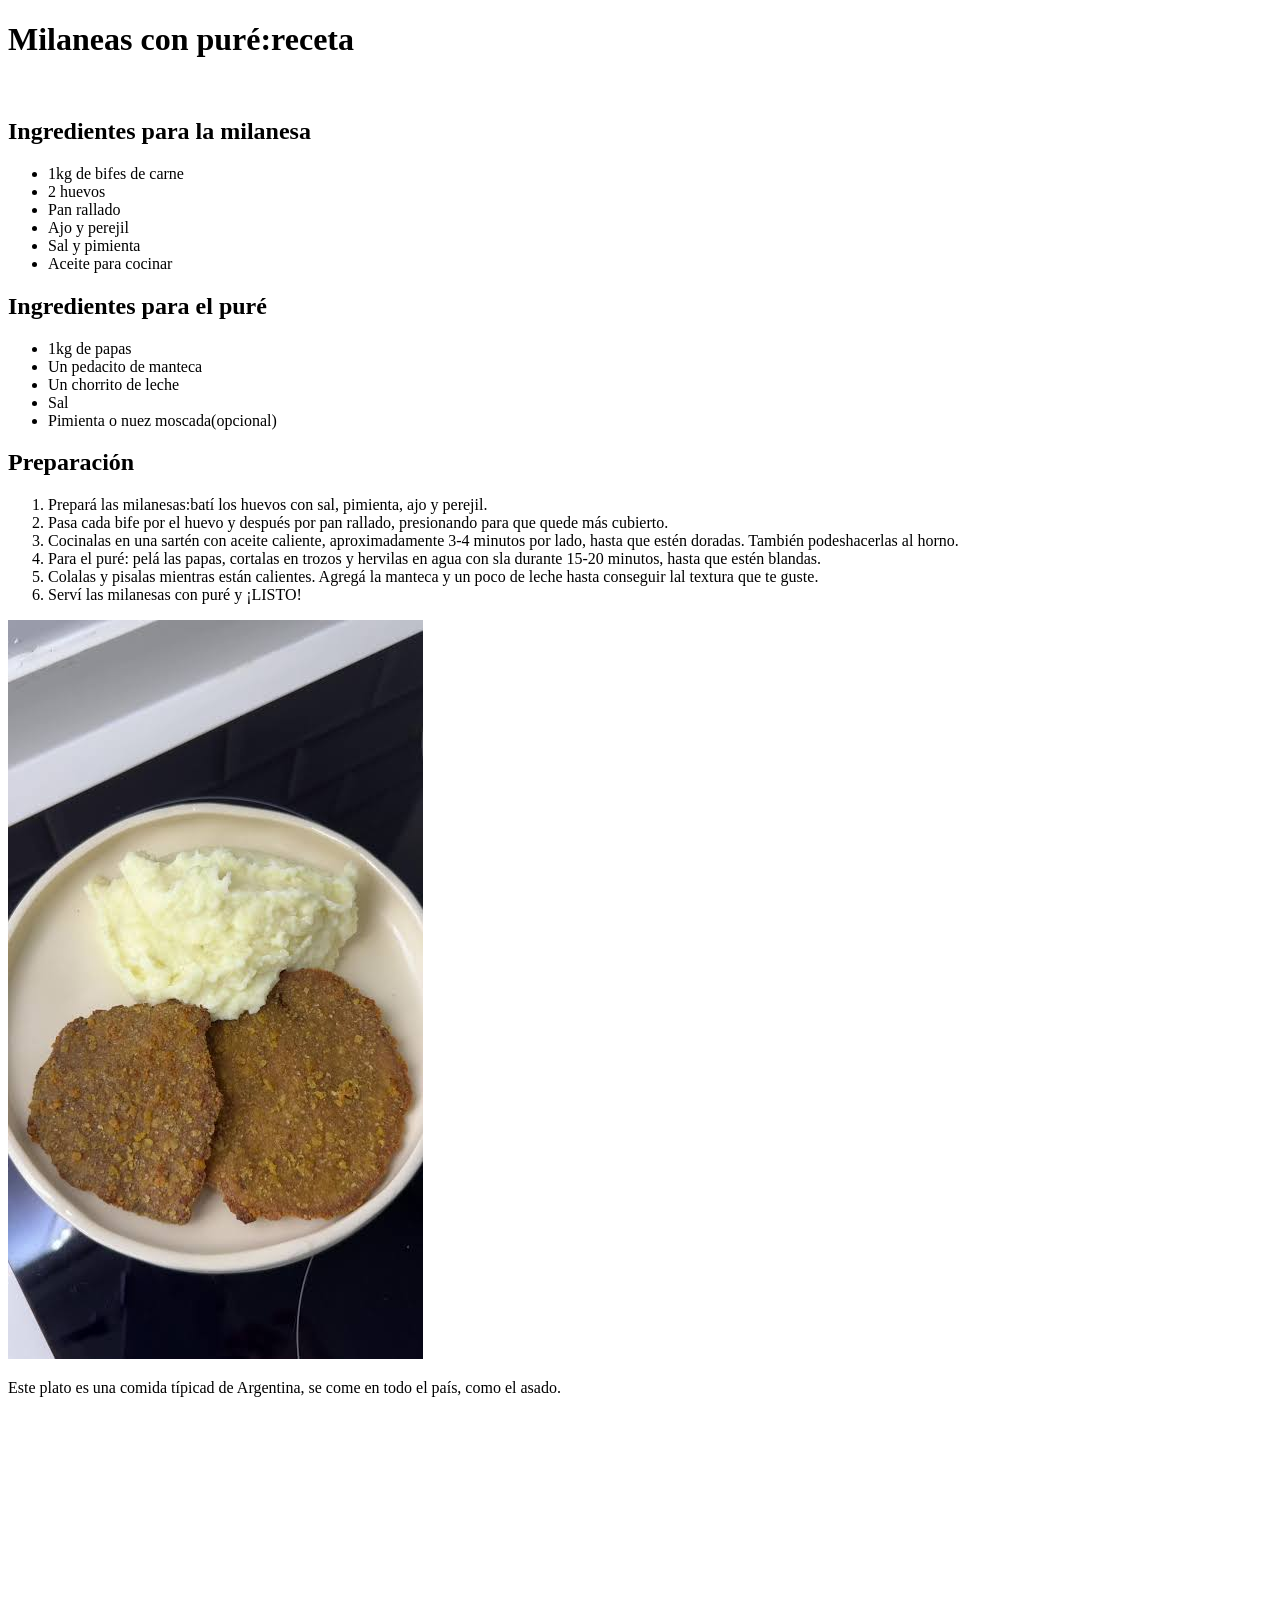
==== index.html @ fa509066 "Add files via upload" ====
<!DOCTYPE html>
<html lang="en">
<head>
    <meta charset="UTF-8">
    <meta name="viewport" content="width=device-width, initial-scale=1.0">
    <title>Receta de milanesas de carne con puré</title>
    
</head>
<body>
    

        <h1>Milaneas con puré:receta</h1>
        <br>
        <h2>Ingredientes para la milanesa</h2>
        <ul>
            <li>1kg de bifes de carne</li>
            <li>2 huevos</li>
            <li>Pan rallado</li>
            <li>Ajo y perejil</li>
            <li>Sal y pimienta</li>
           <li>Aceite para cocinar</li>
    
        </ul>

<h2>Ingredientes para el puré</h2>
<ul>
    <li>1kg de papas</li>
    <li>Un pedacito de manteca</li>
    <li>Un chorrito de leche</li>
    <li>Sal</li>
    <li>Pimienta o nuez moscada(opcional)</li>

</ul>

<h2>Preparación</h2>
    <ol>
        <li>Prepará las milanesas:batí los huevos con sal, pimienta, ajo y perejil.</li>
        <li>Pasa cada bife por el huevo y después por pan rallado, presionando para que quede más cubierto.</li>
        <li>Cocinalas en una sartén con aceite caliente, aproximadamente 3-4 minutos por lado, hasta que estén doradas. También podeshacerlas al horno.</li>
        <li>Para el puré: pelá las papas, cortalas en trozos y hervilas en agua con sla durante 15-20 minutos, hasta que estén blandas.</li>
        <li>Colalas y pisalas mientras están calientes. Agregá la manteca y un poco de leche hasta conseguir lal textura que te guste.</li>
        <li>Serví las milanesas con puré y ¡LISTO!</li>
    </ol>
    
    <img src="./imagenes/images.jfif" alt="la imágen no se encuentra disponible">
                           <p>Este plato es una comida típicad de Argentina, se come en todo el país, como el asado.</p>
                           <iframe width="560" height="315" src="https://www.youtube.com/embed/bNbce92tBlc?si=LN4-EyBjHe8qhVrZ" title="YouTube video player" frameborder="0" allow="accelerometer; autoplay; clipboard-write; encrypted-media; gyroscope; picture-in-picture; web-share" referrerpolicy="strict-origin-when-cross-origin" allowfullscreen></iframe>
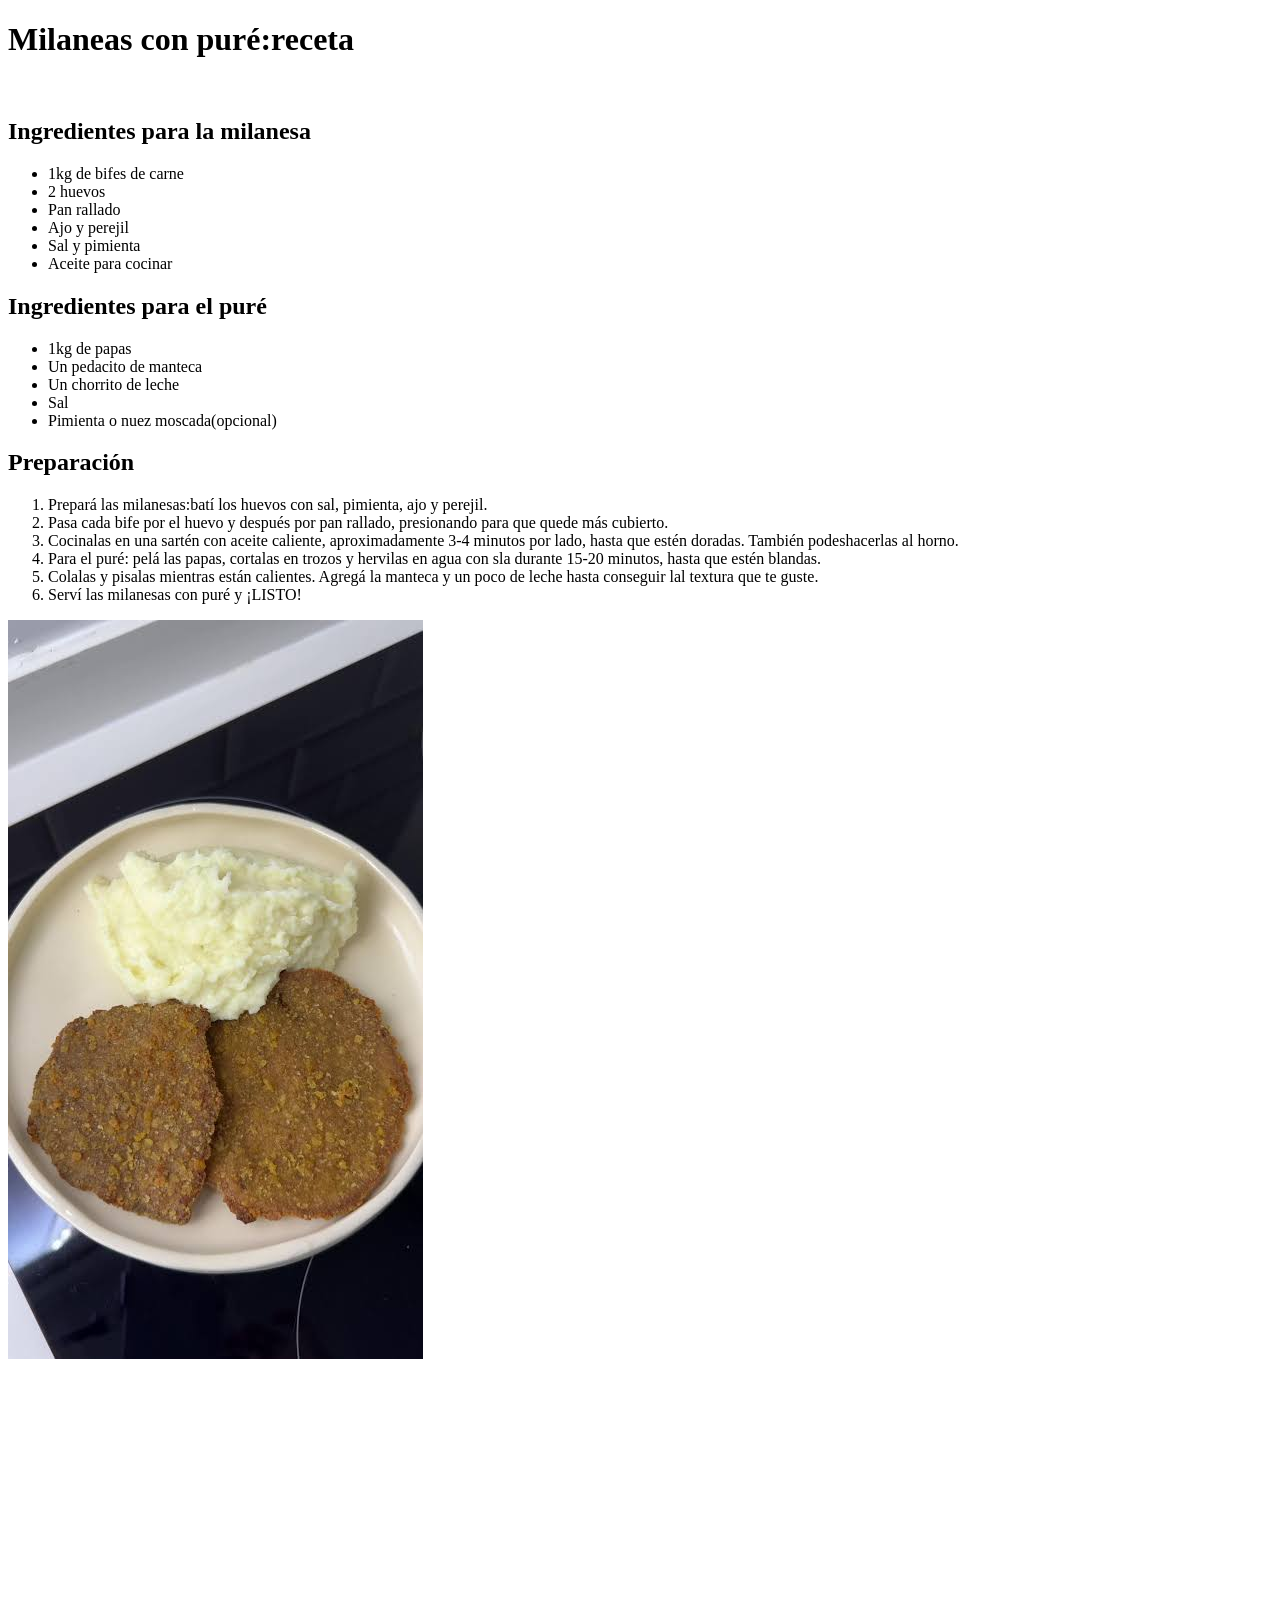
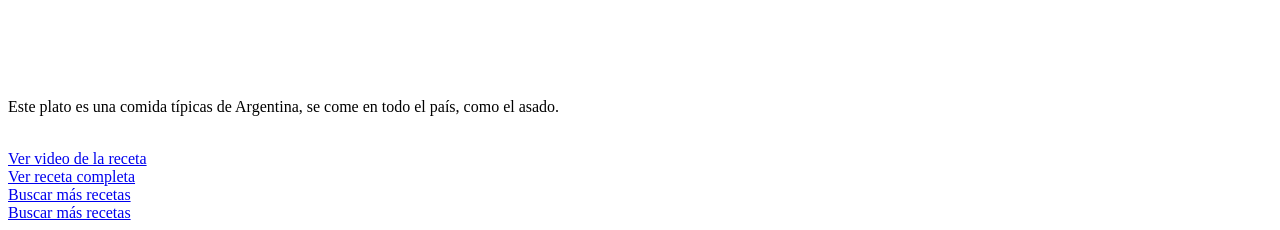
==== commit c7f27fe9: "Add files via upload" ====
--- a/index.html
+++ b/index.html
@@ -43,5 +43,30 @@
     </ol>
     
     <img src="./imagenes/images.jfif" alt="la imágen no se encuentra disponible">
-                           <p>Este plato es una comida típicad de Argentina, se come en todo el país, como el asado.</p>
-                           <iframe width="560" height="315" src="https://www.youtube.com/embed/bNbce92tBlc?si=LN4-EyBjHe8qhVrZ" title="YouTube video player" frameborder="0" allow="accelerometer; autoplay; clipboard-write; encrypted-media; gyroscope; picture-in-picture; web-share" referrerpolicy="strict-origin-when-cross-origin" allowfullscreen></iframe>+    
+    
+<br>
+<iframe width="560" height="315" src="https://www.youtube.com/embed/bNbce92tBlc?si=LN4-EyBjHe8qhVrZ" title="YouTube video player" frameborder="0" allow="accelerometer; autoplay; clipboard-write; encrypted-media; gyroscope; picture-in-picture; web-share" referrerpolicy="strict-origin-when-cross-origin" allowfullscreen></iframe>
+
+
+
+
+<br>
+
+
+                           <p>Este plato es una comida típicas de Argentina, se come en todo el país, como el asado.</p>
+                          
+                           <br>
+                           <a target="_blank" href="https://www.youtube.com/watch?v=bNbce92tBlc">Ver video de la receta</a>
+                          <br>
+                        
+                           <a target="_blank" href="https://www.recetasargentinas.com/milanesas-con-pure">Ver receta completa</a>
+<br>
+                               <a target="_blank" href="https://www.google.com/search?q=milanesas+con+puré">Buscar más recetas</a>
+
+                               <br>
+                                <a target="_blank" href="https://www.google.com/search?q=milanesas+con+puré">Buscar más recetas</a>
+
+                          
+                           
+                           
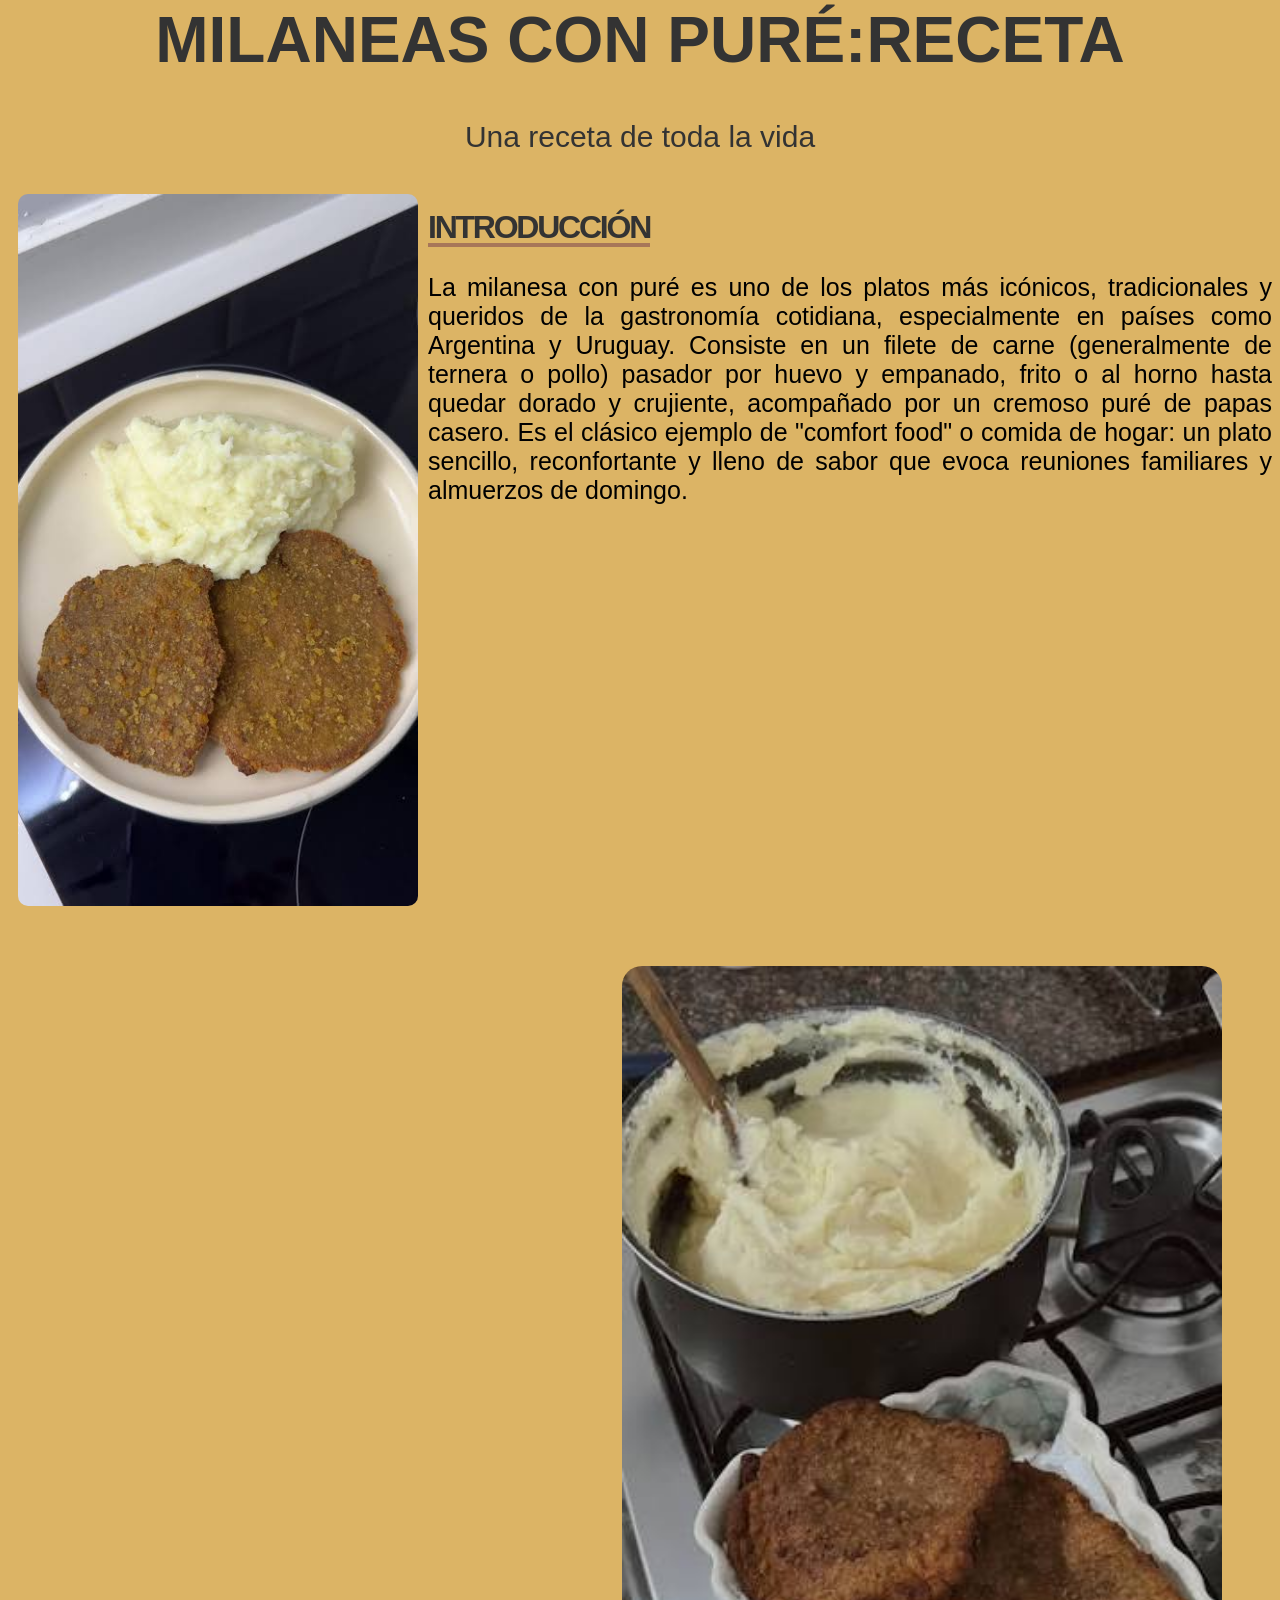
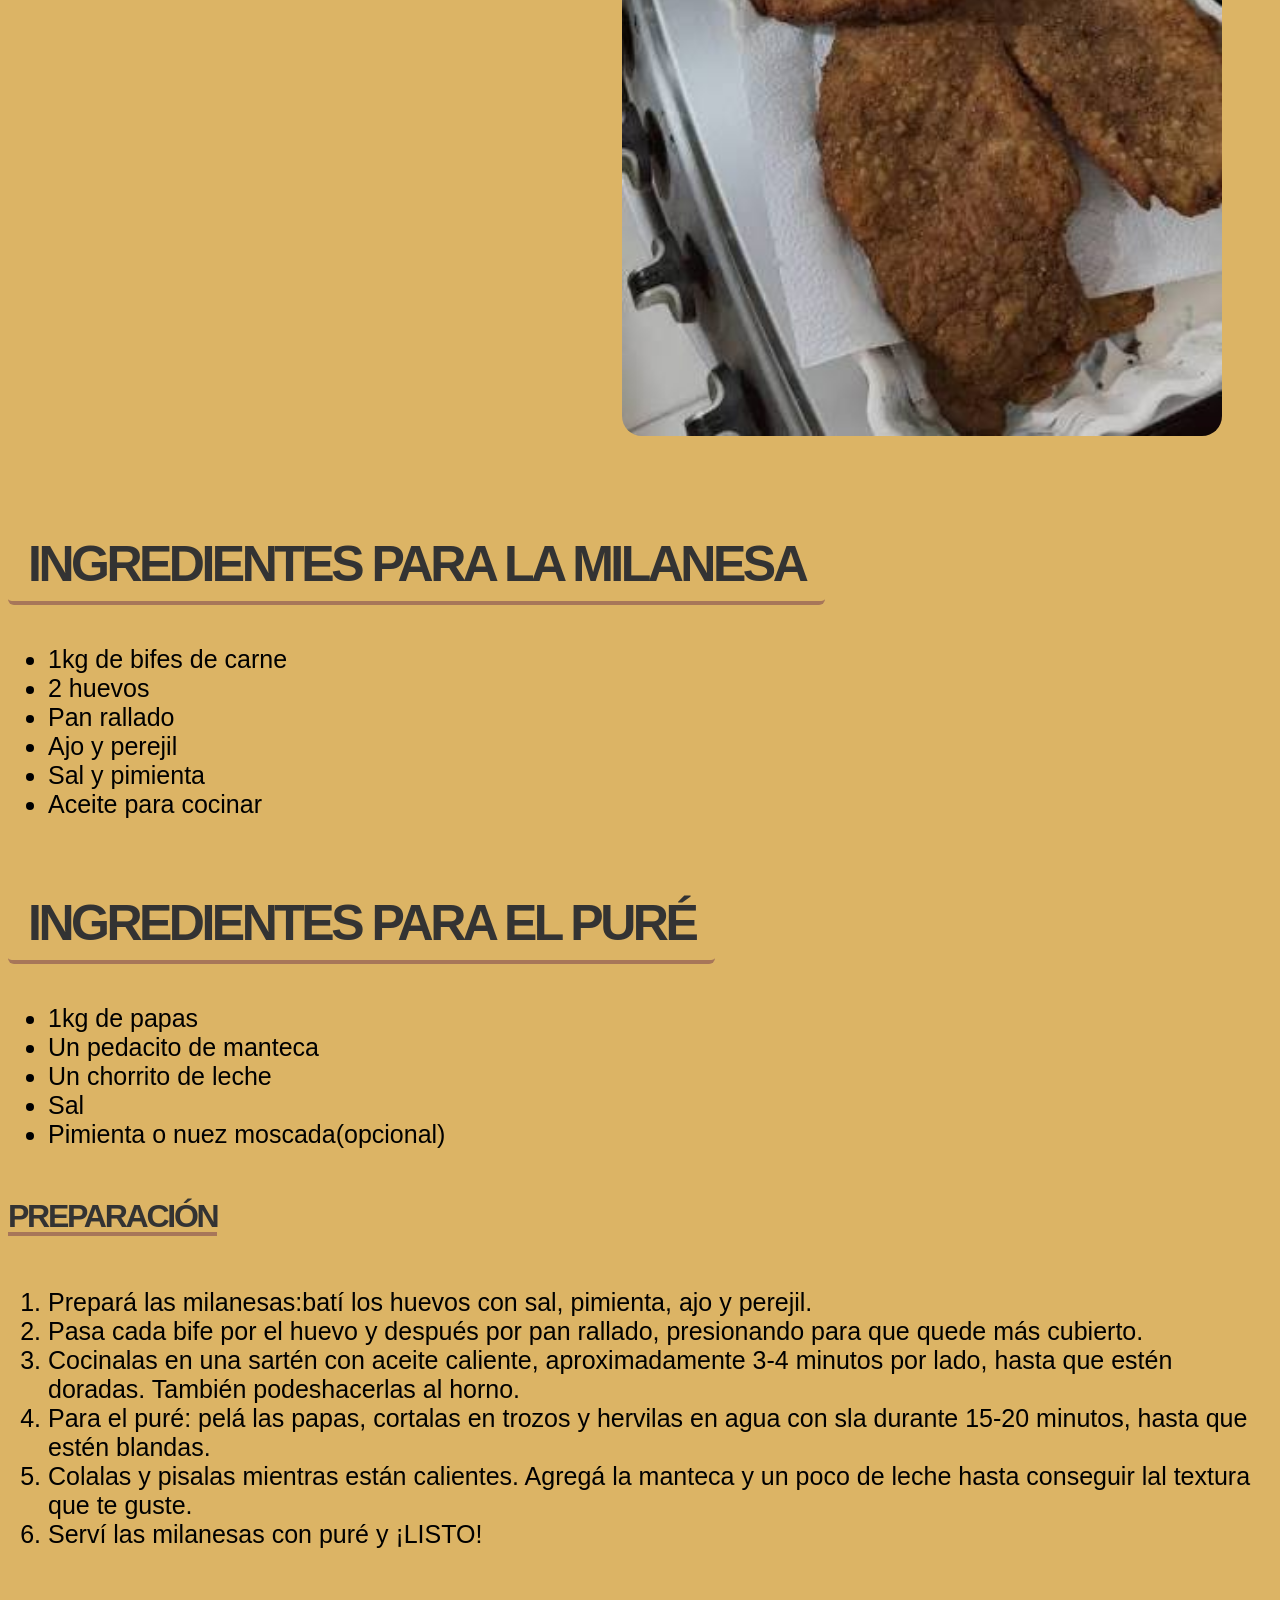
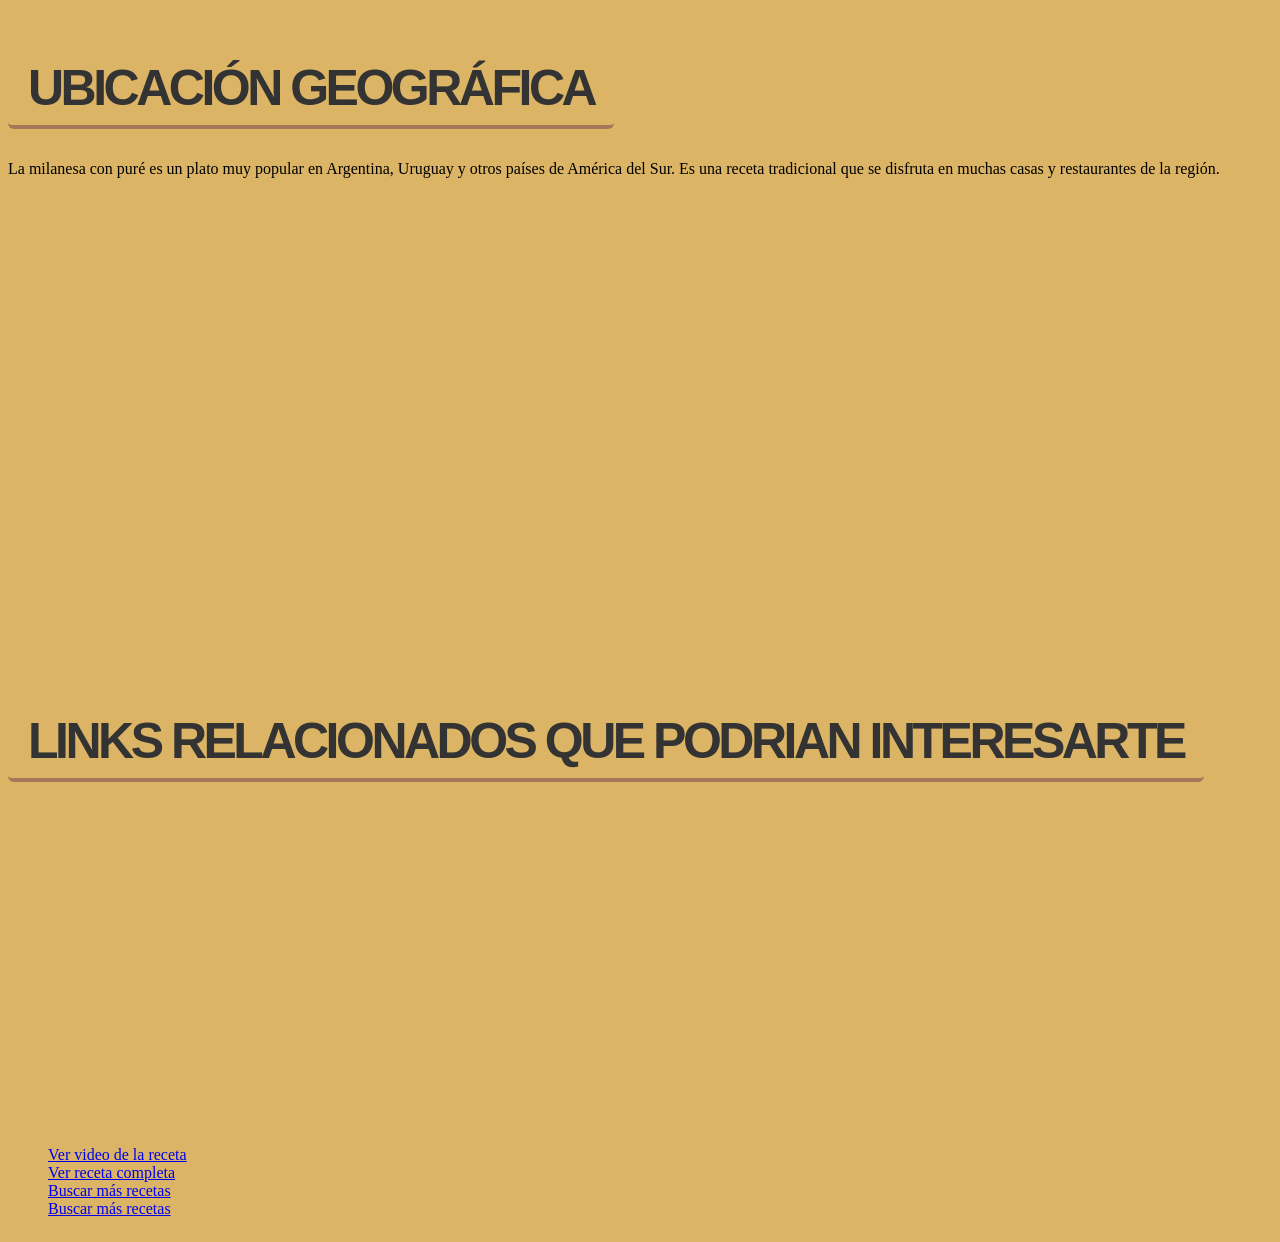
==== commit 571a4d2e: "Add files via upload" ====
--- a/index.html
+++ b/index.html
@@ -5,14 +5,35 @@
     <meta name="viewport" content="width=device-width, initial-scale=1.0">
     <title>Receta de milanesas de carne con puré</title>
     
+    <link rel="stylesheet" href="./css/estilos.css">
 </head>
 <body>
     
 
         <h1>Milaneas con puré:receta</h1>
+         <br>
+         <p class="primero">Una receta de toda la vida</p>
+
+
+
+
+        <div>
+          
+         <img class="imagen" src="./imagenes/images.jfif" alt="la imágen no se encuentra disponible">
+         <h2 class="titulointro">Introducción</h2>
+         <p class="introparrafo">La milanesa con puré es uno de los platos más icónicos, tradicionales y queridos de la gastronomía cotidiana, especialmente en países como Argentina y Uruguay.
+          
+Consiste en un filete de carne (generalmente de ternera o pollo) pasador por huevo y empanado, frito o al horno hasta quedar dorado y crujiente, acompañado por un cremoso puré de papas casero. Es el clásico ejemplo de "comfort food" o comida de hogar: un plato sencillo, reconfortante y lleno de sabor que evoca reuniones familiares y almuerzos de domingo.</p>
+
+        </div>
+
+
+
+
+<img src="./imagenes/images2.jfif" alt="la imágen no se encuentra disponible" class="imagen2">
         <br>
-        <h2>Ingredientes para la milanesa</h2>
-        <ul>
+        <h2 class="subtitulos">Ingredientes para la milanesa</h2>
+        <ul class="listas">
             <li>1kg de bifes de carne</li>
             <li>2 huevos</li>
             <li>Pan rallado</li>
@@ -22,8 +43,8 @@
     
         </ul>
 
-<h2>Ingredientes para el puré</h2>
-<ul>
+<h2 class="subtitulos">Ingredientes para el puré</h2>
+<ul class="listas">
     <li>1kg de papas</li>
     <li>Un pedacito de manteca</li>
     <li>Un chorrito de leche</li>
@@ -33,7 +54,7 @@
 </ul>
 
 <h2>Preparación</h2>
-    <ol>
+    <ol class="listas">
         <li>Prepará las milanesas:batí los huevos con sal, pimienta, ajo y perejil.</li>
         <li>Pasa cada bife por el huevo y después por pan rallado, presionando para que quede más cubierto.</li>
         <li>Cocinalas en una sartén con aceite caliente, aproximadamente 3-4 minutos por lado, hasta que estén doradas. También podeshacerlas al horno.</li>
@@ -42,31 +63,52 @@
         <li>Serví las milanesas con puré y ¡LISTO!</li>
     </ol>
     
-    <img src="./imagenes/images.jfif" alt="la imágen no se encuentra disponible">
+    
     
     
 <br>
-<iframe width="560" height="315" src="https://www.youtube.com/embed/bNbce92tBlc?si=LN4-EyBjHe8qhVrZ" title="YouTube video player" frameborder="0" allow="accelerometer; autoplay; clipboard-write; encrypted-media; gyroscope; picture-in-picture; web-share" referrerpolicy="strict-origin-when-cross-origin" allowfullscreen></iframe>
 
+<br>
+<h2 class="subtitulos">Ubicación geográfica</h2>
+       <p>La milanesa con puré es un plato muy popular en Argentina, Uruguay y otros países de América del Sur. Es una receta tradicional que se disfruta en muchas casas y restaurantes de la región.</p>
 
+<iframe class="mapa" src="https://www.google.com/maps/embed?pb=!1m18!1m12!1m3!1d26282021.581952877!2d-84.80968215747943!3d-36.47556660426065!2m3!1f0!2f0!3f0!3m2!1i1024!2i768!4f13.1!3m3!1m2!1s0x95bccaf5f5fdc667%3A0x3d2f77992af00fa8!2sArgentina!5e0!3m2!1ses-419!2sar!4v1792180603367!5m2!1ses-419!2sar" width="600" height="450" style="border:0;" allowfullscreen="" loading="lazy" referrerpolicy="strict-origin-when-cross-origin"></iframe>
 
 
 <br>
 
 
-                           <p>Este plato es una comida típicas de Argentina, se come en todo el país, como el asado.</p>
-                          
+<h2 class="subtitulos">Links relacionados que podrian interesarte</h2>
+
+
+
+
+
+<div class="enlaces">
+
+                   <iframe class="video" width="560" height="315" src="https://www.youtube.com/embed/bNbce92tBlc?si=LN4-EyBjHe8qhVrZ" title="YouTube video player" frameborder="0" allow="accelerometer; autoplay; clipboard-write; encrypted-media; gyroscope; picture-in-picture; web-share" referrerpolicy="strict-origin-when-cross-origin" allowfullscreen></iframe>       
                            <br>
+                           <ol>
                            <a target="_blank" href="https://www.youtube.com/watch?v=bNbce92tBlc">Ver video de la receta</a>
+
+
                           <br>
                         
+
                            <a target="_blank" href="https://www.recetasargentinas.com/milanesas-con-pure">Ver receta completa</a>
+
+
 <br>
+
+
                                <a target="_blank" href="https://www.google.com/search?q=milanesas+con+puré">Buscar más recetas</a>
 
                                <br>
+
                                 <a target="_blank" href="https://www.google.com/search?q=milanesas+con+puré">Buscar más recetas</a>
 
-                          
-                           
-                           +                          </ol>
+
+
+
+</div>
--- a/css/estilos.css
+++ b/css/estilos.css
@@ -0,0 +1,100 @@
+h1 {
+      font-family: 'Helvetica Neue', Helvetica, Arial, sans-serif;
+      color: #333333; 
+      text-transform: uppercase;
+      font-size: 4rem; 
+      line-height: 1;
+      display:flex;
+      justify-content:center;
+      align-items:center;     
+      flex-direction: column;     
+      margin: 0;
+      animation: fadeIn 2s ease-in-out;
+     }
+
+.primero {
+           text-align: center;
+           font-size: 30px;
+           font-family: 'Helvetica Neue', Helvetica, Arial, sans-serif;  
+           color: #333333;
+         }
+
+body {background-color: #DCB465;}
+
+
+.subtitulos {
+              padding: 12px 20px;      /* Espacio interno arriba/abajo y a los lados */
+            border-radius: 6px;      /* Esquinas redondeadas */
+            margin-bottom: 15px;
+            font-family: 'Helvetica Neue', Helvetica, Arial, sans-serif;
+            font-size: 50px;
+}
+
+
+
+h2 {
+    font-family: 'Helvetica Neue', Helvetica, Arial, sans-serif;
+    font-weight: 700; 
+    color: #333333; 
+    text-transform: uppercase;
+    letter-spacing: -0.07em;
+    font-size: 2rem; 
+    line-height: 1;
+    display: inline-block;
+    border-bottom: 4px solid #a77659;
+}
+
+
+.listas {
+    font-family: 'Comic Sans MS', 'Bubblegum Sans', cursive, sans-serif;
+    font-size: 25px;
+        }
+
+
+.imagen {
+    border-radius: 20px;
+    width: 400px;
+    padding: 10px;
+    float: left;
+        }
+
+
+div {
+    display: flow-root;
+    }
+
+.introparrafo {
+                  text-align: justify;
+                  margin-top: 0;
+                  font-family: 'Comic Sans MS', 'Bubblegum Sans', cursive, sans-serif;
+                  font-size: 25px;
+              }
+
+
+
+
+
+.video {
+    display: block;
+    margin: 0 auto;
+   border-radius: 20px;
+    width: 560px;
+    height: 315px;
+}
+
+.imagen2 {
+    border-radius: 20px;
+    width: 600px;
+    margin: 50px;
+    float: right;
+    display: block;
+        }
+
+
+.mapa{
+    display: block;
+    
+    border-radius: 20px;
+    width: 600px;
+    height: 450px;
+}
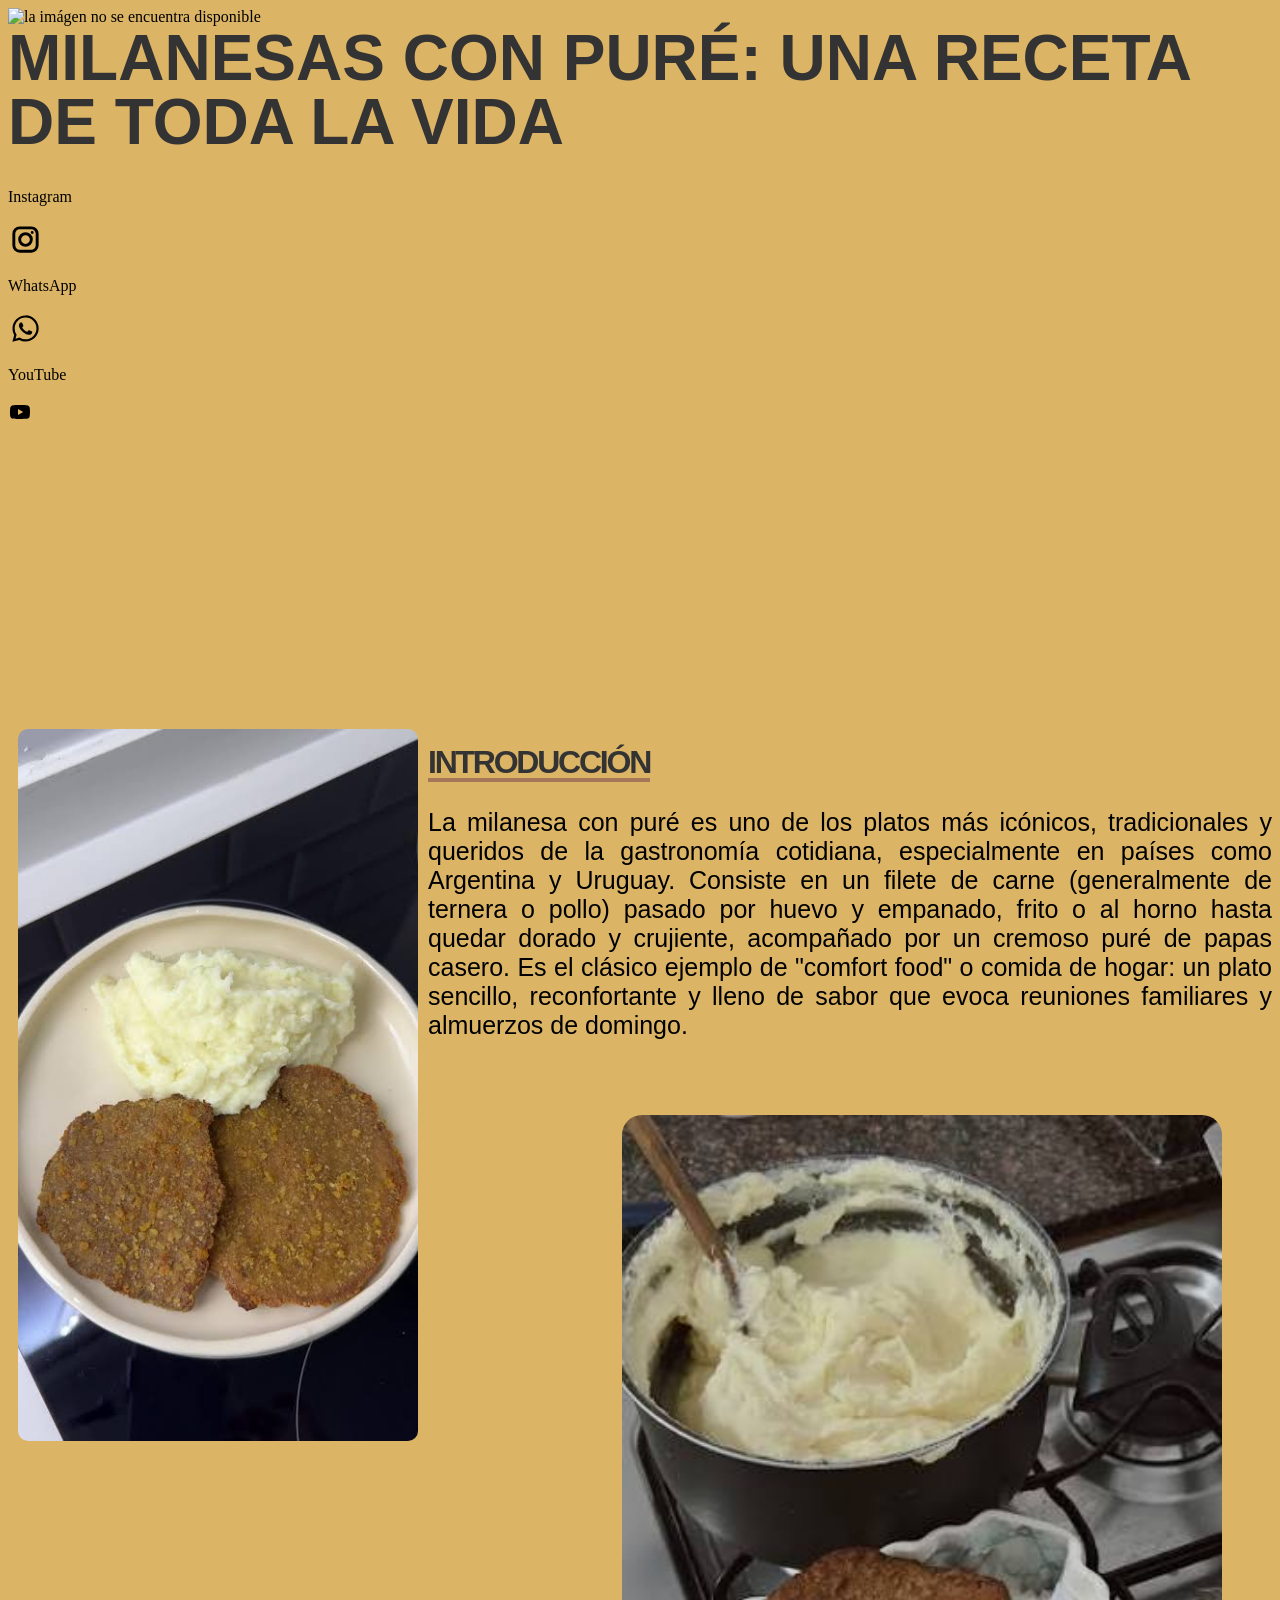
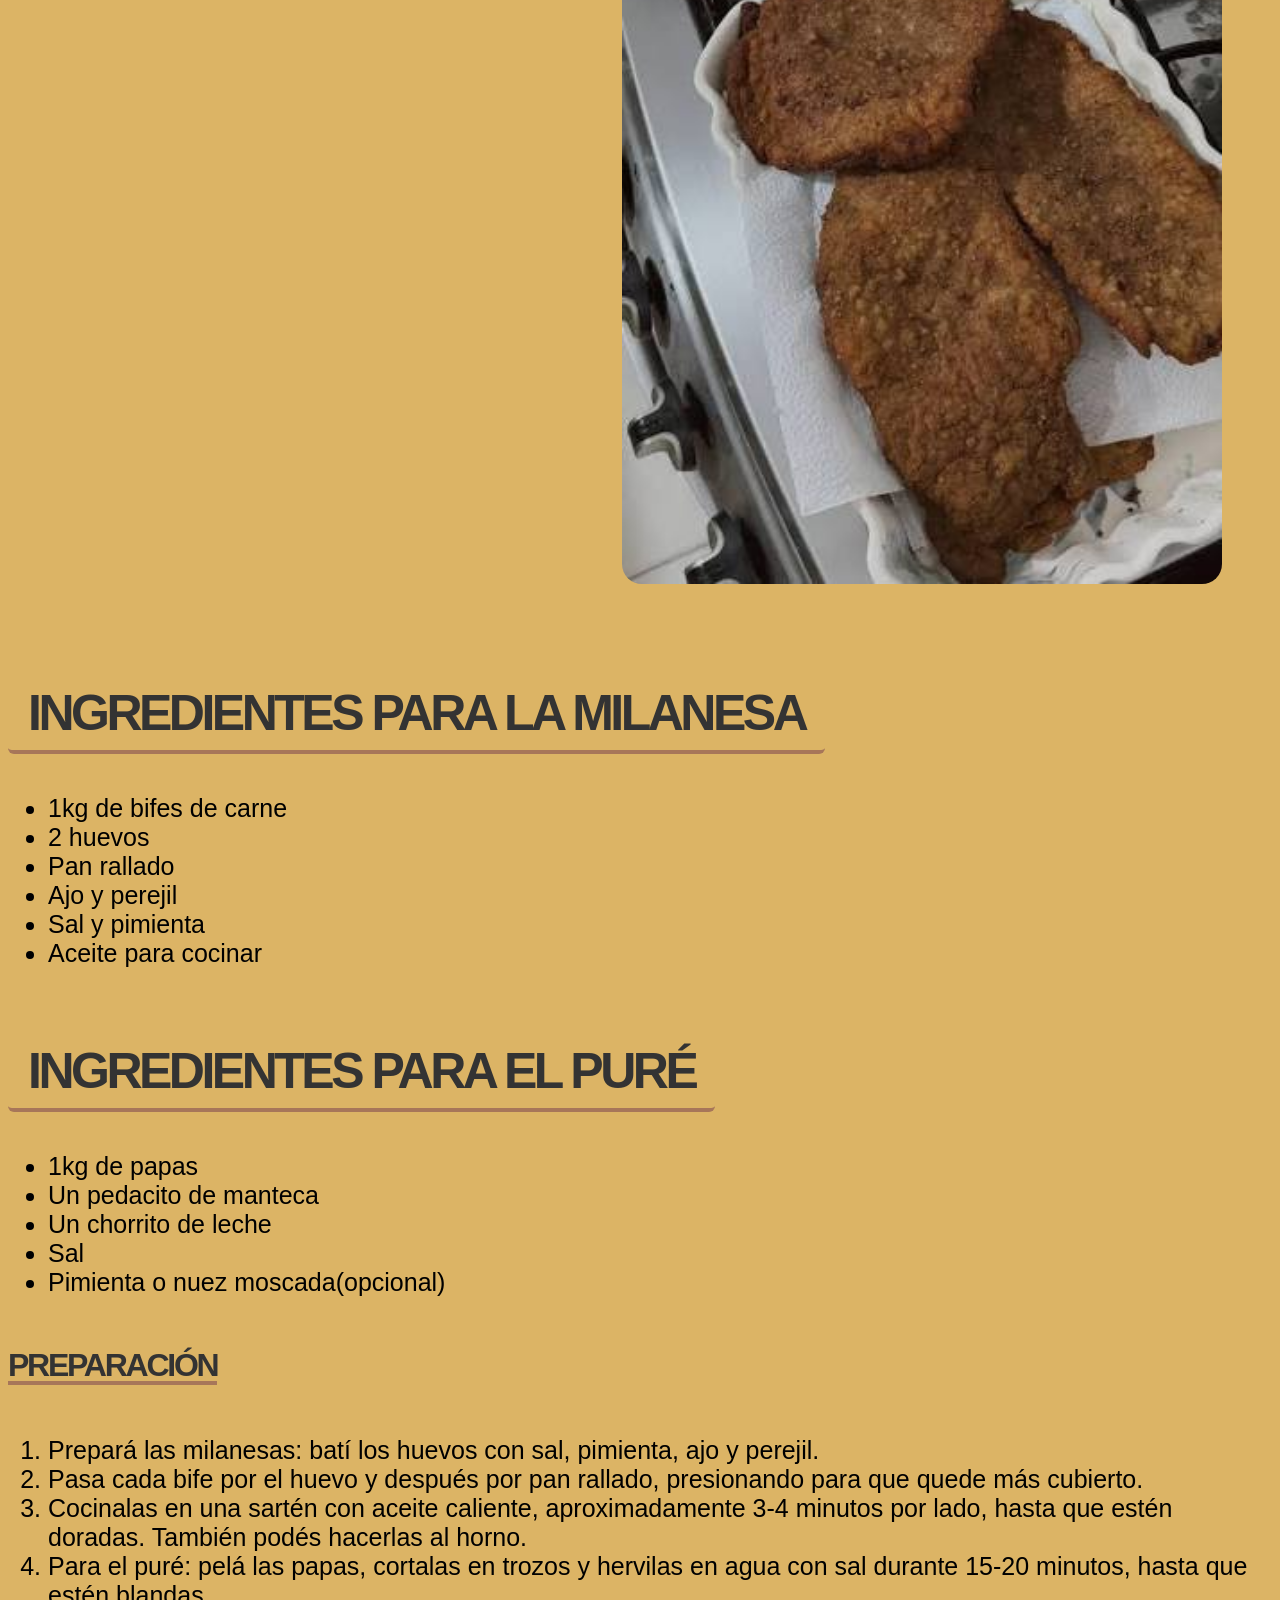
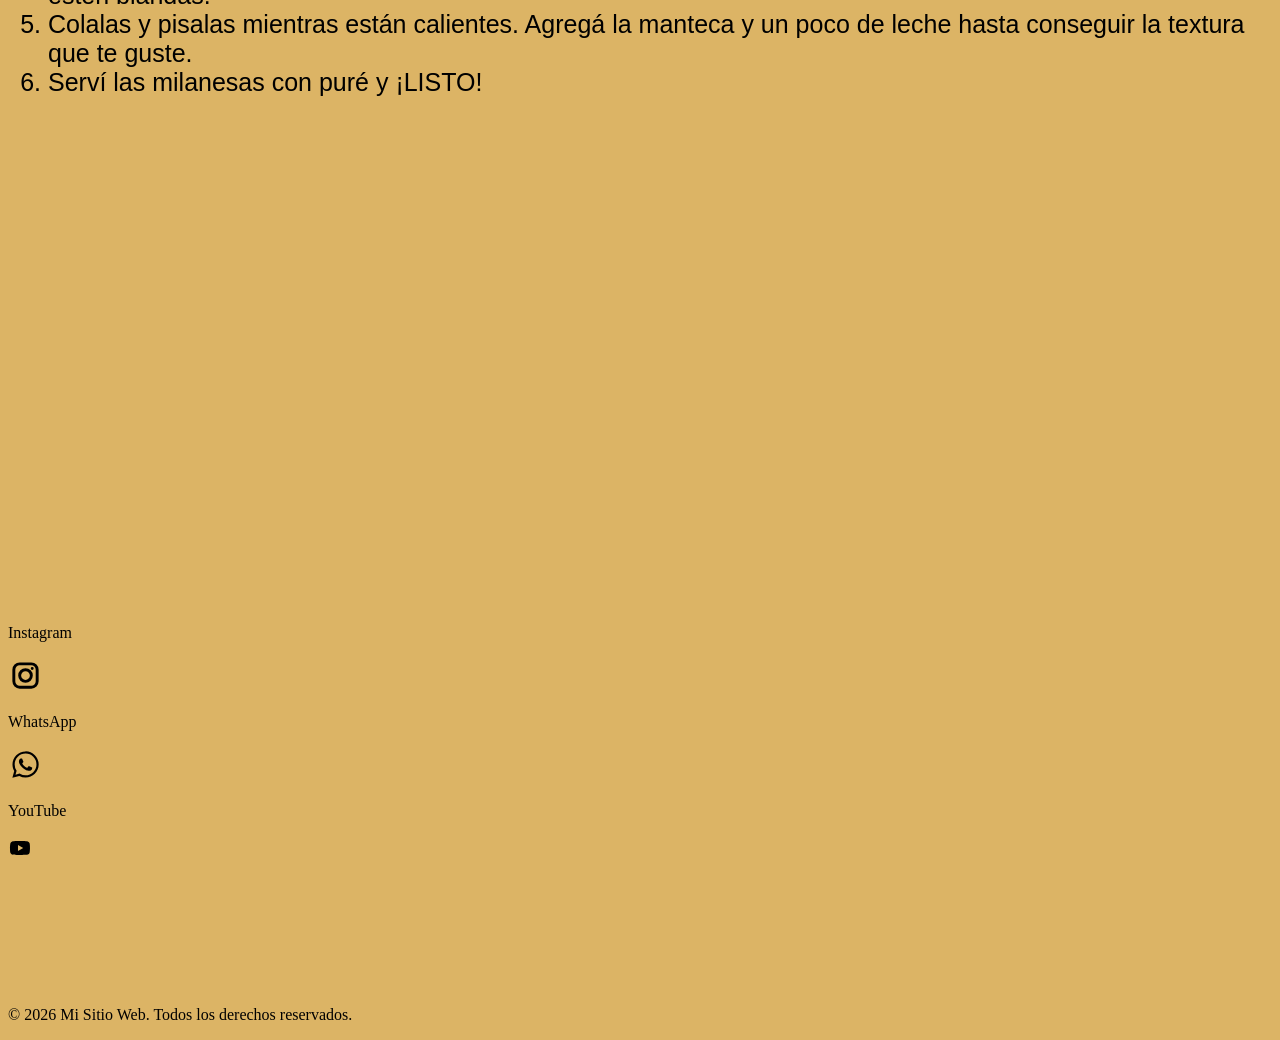
==== commit 77d105e1: "Add files via upload" ====
--- a/index.html
+++ b/index.html
@@ -1,31 +1,94 @@
 <!DOCTYPE html>
-<html lang="en">
+<html lang="es">
 <head>
     <meta charset="UTF-8">
     <meta name="viewport" content="width=device-width, initial-scale=1.0">
     <title>Receta de milanesas de carne con puré</title>
-    
+   
+
     <link rel="stylesheet" href="./css/estilos.css">
 </head>
 <body>
-    
-
-        <h1>Milaneas con puré:receta</h1>
+     <header>
+         <img class="logo" src="https://encrypted-tbn0.gstatic.com/images?q=tbn:ANd9GcQjJ5oCtWvKdDjbY0Inl_Y6aD97vsXTcQCW7yUu3wiFOnrn5Z7jdgGBJLE&s=10" alt="la imágen no se encuentra disponible">
+        <h1>Milanesas con puré:
+
+
+         una receta de toda la vida</h1>
          <br>
-         <p class="primero">Una receta de toda la vida</p>
-
-
-
-
-        <div>
-          
-         <img class="imagen" src="./imagenes/images.jfif" alt="la imágen no se encuentra disponible">
+<div class="iconosderedes1">
+  <div class="icons instaIcon">
+    <p class="iconName">Instagram</p>
+    <div class="icon insta">
+      <svg
+        viewBox="0 0 24 24"
+        fill="none"
+        height="35"
+        width="35"
+        xmlns="http://www.w3.org/2000/svg"
+        aria-hidden="true"
+        class="w-6 h-6 text-gray-800 dark:text-white"
+      >
+        <path
+          clip-rule="evenodd"
+          d="M3 8a5 5 0 0 1 5-5h8a5 5 0 0 1 5 5v8a5 5 0 0 1-5 5H8a5 5 0 0 1-5-5V8Zm5-3a3 3 0 0 0-3 3v8a3 3 0 0 0 3 3h8a3 3 0 0 0 3-3V8a3 3 0 0 0-3-3H8Zm7.597 2.214a1 1 0 0 1 1-1h.01a1 1 0 1 1 0 2h-.01a1 1 0 0 1-1-1ZM12 9a3 3 0 1 0 0 6 3 3 0 0 0 0-6Zm-5 3a5 5 0 1 1 10 0 5 5 0 0 1-10 0Z"
+          fill-rule="evenodd"
+          fill="currentColor"
+        ></path>
+      </svg>
+    </div>
+  </div>
+ 
+  <div class="icons whatsapp">
+    <p class="iconName">WhatsApp</p>
+    <div class="icon whats">
+      <svg
+        xmlns="http://www.w3.org/2000/svg"
+        width="35"
+        height="35"
+        viewBox="0 0 24 24"
+        style="fill: currentColor;"
+      >
+        <path
+          fill-rule="evenodd"
+          clip-rule="evenodd"
+          d="M18.403 5.633A8.919 8.919 0 0 0 12.053 3c-4.948 0-8.976 4.027-8.978 8.977 0 1.582.413 3.126 1.198 4.488L3 21.116l4.759-1.249a8.981 8.981 0 0 0 4.29 1.093h.004c4.947 0 8.975-4.027 8.977-8.977a8.926 8.926 0 0 0-2.627-6.35m-6.35 13.812h-.003a7.446 7.446 0 0 1-3.798-1.041l-.272-.162-2.824.741.753-2.753-.177-.282a7.448 7.448 0 0 1-1.141-3.971c.002-4.114 3.349-7.461 7.465-7.461a7.413 7.413 0 0 1 5.275 2.188 7.42 7.42 0 0 1 2.183 5.279c-.002 4.114-3.349 7.462-7.461 7.462m4.093-5.589c-.225-.113-1.327-.655-1.533-.73-.205-.075-.354-.112-.504.112s-.58.729-.711.879-.262.168-.486.056-.947-.349-1.804-1.113c-.667-.595-1.117-1.329-1.248-1.554s-.014-.346.099-.458c.101-.1.224-.262.336-.393.112-.131.149-.224.224-.374s.038-.281-.019-.393c-.056-.113-.505-1.217-.692-1.666-.181-.435-.366-.377-.504-.383a9.65 9.65 0 0 0-.429-.008.826.826 0 0 0-.599.28c-.206.225-.785.767-.785 1.871s.804 2.171.916 2.321c.112.15 1.582 2.415 3.832 3.387.536.231.954.369 1.279.473.537.171 1.026.146 1.413.089.431-.064 1.327-.542 1.514-1.066.187-.524.187-.973.131-1.067-.056-.094-.207-.151-.43-.263"
+          fill="currentColor"
+        ></path>
+      </svg>
+    </div>
+  </div>
+  <div class="icons youtube">
+    <p class="iconName">YouTube</p>
+    <div class="icon tube">
+      <svg
+        xmlns="<iframe width="560" height="315" src="https://www.youtube.com/embed/bNbce92tBlc?si=nNAFLK2JY2BHB3V2" title="YouTube video player" frameborder="0" allow="accelerometer; autoplay; clipboard-write; encrypted-media; gyroscope; picture-in-picture; web-share" referrerpolicy="strict-origin-when-cross-origin" allowfullscreen></iframe>"
+        width="35"
+        height="35"
+        viewBox="0 0 24 24"
+        style="fill: currentColor;"
+      >
+        <path
+          d="M21.593 7.203a2.506 2.506 0 0 0-1.762-1.766C18.265 5.007 12 5 12 5s-6.264-.007-7.831.404a2.56 2.56 0 0 0-1.766 1.778c-.413 1.566-.417 4.814-.417 4.814s-.004 3.264.406 4.814c.23.857.905 1.534 1.763 1.765 1.582.43 7.83.437 7.83.437s6.265.007 7.831-.403a2.515 2.515 0 0 0 1.767-1.763c.414-1.565.417-4.812.417-4.812s.02-3.265-.407-4.831zM9.996 15.005l.005-6 5.207 3.005-5.212 2.995z"
+          fill="currentColor"
+        ></path>
+      </svg>
+    </div>
+  </div>
+</div>
+
+      </header>
+
+
+
+        <section>
+<img class="imagen" src="./imagenes/images.jfif" alt="la imágen no se encuentra disponible">
          <h2 class="titulointro">Introducción</h2>
          <p class="introparrafo">La milanesa con puré es uno de los platos más icónicos, tradicionales y queridos de la gastronomía cotidiana, especialmente en países como Argentina y Uruguay.
           
-Consiste en un filete de carne (generalmente de ternera o pollo) pasador por huevo y empanado, frito o al horno hasta quedar dorado y crujiente, acompañado por un cremoso puré de papas casero. Es el clásico ejemplo de "comfort food" o comida de hogar: un plato sencillo, reconfortante y lleno de sabor que evoca reuniones familiares y almuerzos de domingo.</p>
-
-        </div>
+Consiste en un filete de carne (generalmente de ternera o pollo) pasado por huevo y empanado, frito o al horno hasta quedar dorado y crujiente, acompañado por un cremoso puré de papas casero. Es el clásico ejemplo de "comfort food" o comida de hogar: un plato sencillo, reconfortante y lleno de sabor que evoca reuniones familiares y almuerzos de domingo.</p>
+
+       
 
 
 
@@ -55,11 +118,11 @@
 
 <h2>Preparación</h2>
     <ol class="listas">
-        <li>Prepará las milanesas:batí los huevos con sal, pimienta, ajo y perejil.</li>
+        <li>Prepará las milanesas: batí los huevos con sal, pimienta, ajo y perejil.</li>
         <li>Pasa cada bife por el huevo y después por pan rallado, presionando para que quede más cubierto.</li>
-        <li>Cocinalas en una sartén con aceite caliente, aproximadamente 3-4 minutos por lado, hasta que estén doradas. También podeshacerlas al horno.</li>
-        <li>Para el puré: pelá las papas, cortalas en trozos y hervilas en agua con sla durante 15-20 minutos, hasta que estén blandas.</li>
-        <li>Colalas y pisalas mientras están calientes. Agregá la manteca y un poco de leche hasta conseguir lal textura que te guste.</li>
+        <li>Cocinalas en una sartén con aceite caliente, aproximadamente 3-4 minutos por lado, hasta que estén doradas. También podés hacerlas al horno.</li>
+        <li>Para el puré: pelá las papas, cortalas en trozos y hervilas en agua con sal durante 15-20 minutos, hasta que estén blandas.</li>
+        <li>Colalas y pisalas mientras están calientes. Agregá la manteca y un poco de leche hasta conseguir la textura que te guste.</li>
         <li>Serví las milanesas con puré y ¡LISTO!</li>
     </ol>
     
@@ -68,47 +131,80 @@
     
 <br>
 
+        </section>
+          
+         
+
 <br>
-<h2 class="subtitulos">Ubicación geográfica</h2>
-       <p>La milanesa con puré es un plato muy popular en Argentina, Uruguay y otros países de América del Sur. Es una receta tradicional que se disfruta en muchas casas y restaurantes de la región.</p>
-
-<iframe class="mapa" src="https://www.google.com/maps/embed?pb=!1m18!1m12!1m3!1d26282021.581952877!2d-84.80968215747943!3d-36.47556660426065!2m3!1f0!2f0!3f0!3m2!1i1024!2i768!4f13.1!3m3!1m2!1s0x95bccaf5f5fdc667%3A0x3d2f77992af00fa8!2sArgentina!5e0!3m2!1ses-419!2sar!4v1792180603367!5m2!1ses-419!2sar" width="600" height="450" style="border:0;" allowfullscreen="" loading="lazy" referrerpolicy="strict-origin-when-cross-origin"></iframe>
-
-
-<br>
-
-
-<h2 class="subtitulos">Links relacionados que podrian interesarte</h2>
-
-
-
-
-
-<div class="enlaces">
-
-                   <iframe class="video" width="560" height="315" src="https://www.youtube.com/embed/bNbce92tBlc?si=LN4-EyBjHe8qhVrZ" title="YouTube video player" frameborder="0" allow="accelerometer; autoplay; clipboard-write; encrypted-media; gyroscope; picture-in-picture; web-share" referrerpolicy="strict-origin-when-cross-origin" allowfullscreen></iframe>       
-                           <br>
-                           <ol>
-                           <a target="_blank" href="https://www.youtube.com/watch?v=bNbce92tBlc">Ver video de la receta</a>
-
-
-                          <br>
-                        
-
-                           <a target="_blank" href="https://www.recetasargentinas.com/milanesas-con-pure">Ver receta completa</a>
-
-
-<br>
-
-
-                               <a target="_blank" href="https://www.google.com/search?q=milanesas+con+puré">Buscar más recetas</a>
-
-                               <br>
-
-                                <a target="_blank" href="https://www.google.com/search?q=milanesas+con+puré">Buscar más recetas</a>
-
-                          </ol>
-
-
-
-</div>+<footer>
+    
+<iframe class="mapa" title="Mapa de Argentina" src="https://www.google.com/maps/embed?pb=!1m18!1m12!1m3!1d26282021.581952877!2d-84.80968215747943!3d-36.47556660426065!2m3!1f0!2f0!3f0!3m2!1i1024!2i768!4f13.1!3m3!1m2!1s0x95bccaf5f5fdc667%3A0x3d2f77992af00fa8!2sArgentina!5e0!3m2!1ses-419!2sar!4v1792180603367!5m2!1ses-419!2sar" width="600" height="450" style="border:0;" allowfullscreen loading="lazy" referrerpolicy="strict-origin-when-cross-origin"></iframe>
+
+
+
+<div class="iconosderedes2">
+  <div class="icons instaIcon">
+    <p class="iconName">Instagram</p>
+    <div class="icon insta">
+      <svg
+        viewBox="0 0 24 24"
+        fill="none"
+        height="35"
+        width="35"
+        xmlns="http://www.w3.org/2000/svg"
+        aria-hidden="true"
+        class="w-6 h-6 text-gray-800 dark:text-white"
+      >
+        <path
+          clip-rule="evenodd"
+          d="M3 8a5 5 0 0 1 5-5h8a5 5 0 0 1 5 5v8a5 5 0 0 1-5 5H8a5 5 0 0 1-5-5V8Zm5-3a3 3 0 0 0-3 3v8a3 3 0 0 0 3 3h8a3 3 0 0 0 3-3V8a3 3 0 0 0-3-3H8Zm7.597 2.214a1 1 0 0 1 1-1h.01a1 1 0 1 1 0 2h-.01a1 1 0 0 1-1-1ZM12 9a3 3 0 1 0 0 6 3 3 0 0 0 0-6Zm-5 3a5 5 0 1 1 10 0 5 5 0 0 1-10 0Z"
+          fill-rule="evenodd"
+          fill="currentColor"
+        ></path>
+      </svg>
+    </div>
+  </div>
+ 
+  <div class="icons whatsapp">
+    <p class="iconName">WhatsApp</p>
+    <div class="icon whats">
+      <svg
+        xmlns="http://www.w3.org/2000/svg"
+        width="35"
+        height="35"
+        viewBox="0 0 24 24"
+        style="fill: currentColor;"
+      >
+        <path
+          fill-rule="evenodd"
+          clip-rule="evenodd"
+          d="M18.403 5.633A8.919 8.919 0 0 0 12.053 3c-4.948 0-8.976 4.027-8.978 8.977 0 1.582.413 3.126 1.198 4.488L3 21.116l4.759-1.249a8.981 8.981 0 0 0 4.29 1.093h.004c4.947 0 8.975-4.027 8.977-8.977a8.926 8.926 0 0 0-2.627-6.35m-6.35 13.812h-.003a7.446 7.446 0 0 1-3.798-1.041l-.272-.162-2.824.741.753-2.753-.177-.282a7.448 7.448 0 0 1-1.141-3.971c.002-4.114 3.349-7.461 7.465-7.461a7.413 7.413 0 0 1 5.275 2.188 7.42 7.42 0 0 1 2.183 5.279c-.002 4.114-3.349 7.462-7.461 7.462m4.093-5.589c-.225-.113-1.327-.655-1.533-.73-.205-.075-.354-.112-.504.112s-.58.729-.711.879-.262.168-.486.056-.947-.349-1.804-1.113c-.667-.595-1.117-1.329-1.248-1.554s-.014-.346.099-.458c.101-.1.224-.262.336-.393.112-.131.149-.224.224-.374s.038-.281-.019-.393c-.056-.113-.505-1.217-.692-1.666-.181-.435-.366-.377-.504-.383a9.65 9.65 0 0 0-.429-.008.826.826 0 0 0-.599.28c-.206.225-.785.767-.785 1.871s.804 2.171.916 2.321c.112.15 1.582 2.415 3.832 3.387.536.231.954.369 1.279.473.537.171 1.026.146 1.413.089.431-.064 1.327-.542 1.514-1.066.187-.524.187-.973.131-1.067-.056-.094-.207-.151-.43-.263"
+          fill="currentColor"
+        ></path>
+      </svg>
+    </div>
+  </div>
+  <div class="icons youtube">
+    <p class="iconName">YouTube</p>
+    <div class="icon tube">
+      <svg
+        xmlns="http://www.w3.org/2000/svg"
+      >
+        <path
+          d="M21.593 7.203a2.506 2.506 0 0 0-1.762-1.766C18.265 5.007 12 5 12 5s-6.264-.007-7.831.404a2.56 2.56 0 0 0-1.766 1.778c-.413 1.566-.417 4.814-.417 4.814s-.004 3.264.406 4.814c.23.857.905 1.534 1.763 1.765 1.582.43 7.83.437 7.83.437s6.265.007 7.831-.403a2.515 2.515 0 0 0 1.767-1.763c.414-1.565.417-4.812.417-4.812s.02-3.265-.407-4.831zM9.996 15.005l.005-6 5.207 3.005-5.212 2.995z"
+          fill="currentColor"
+        ></path>
+      </svg>
+    </div>
+  </div>
+</div>
+
+
+<p>&copy; 2026 Mi Sitio Web. Todos los derechos reservados.</p>
+
+
+
+</footer>
+</body>
+</html>
+
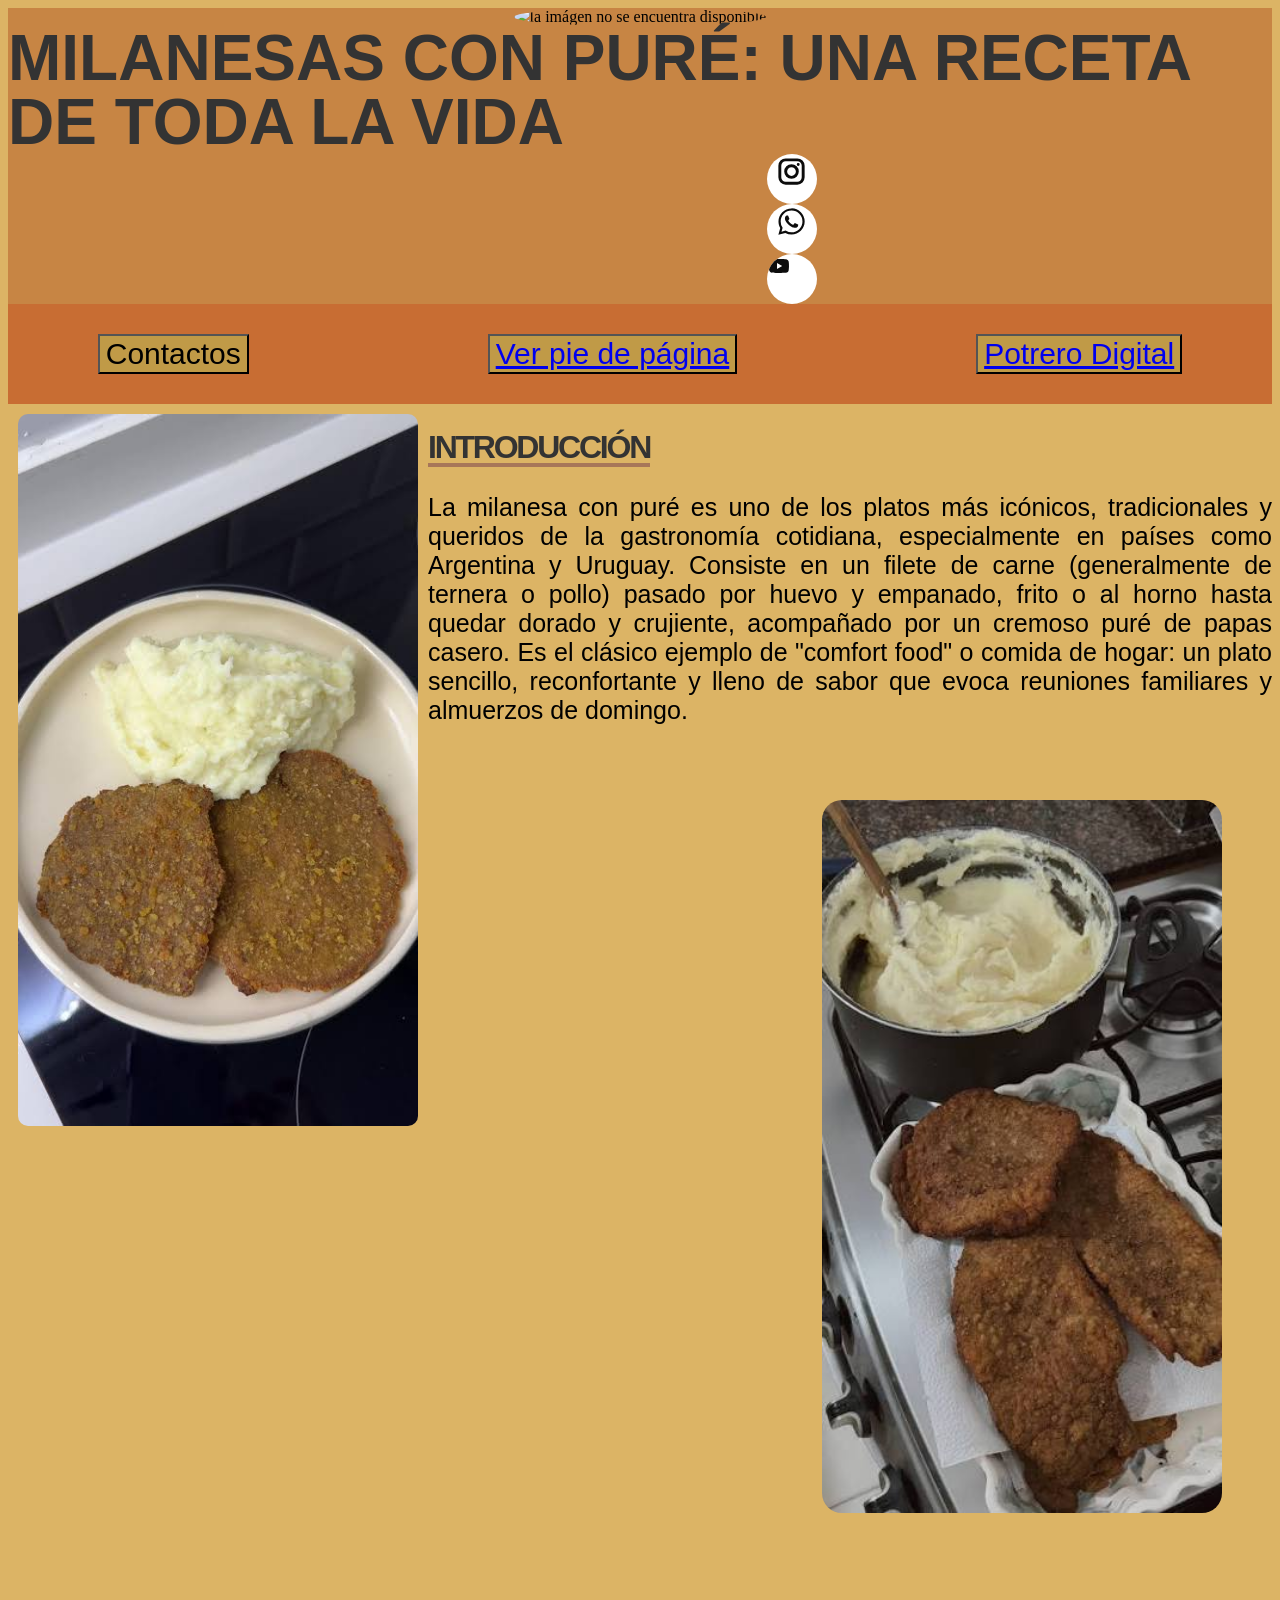
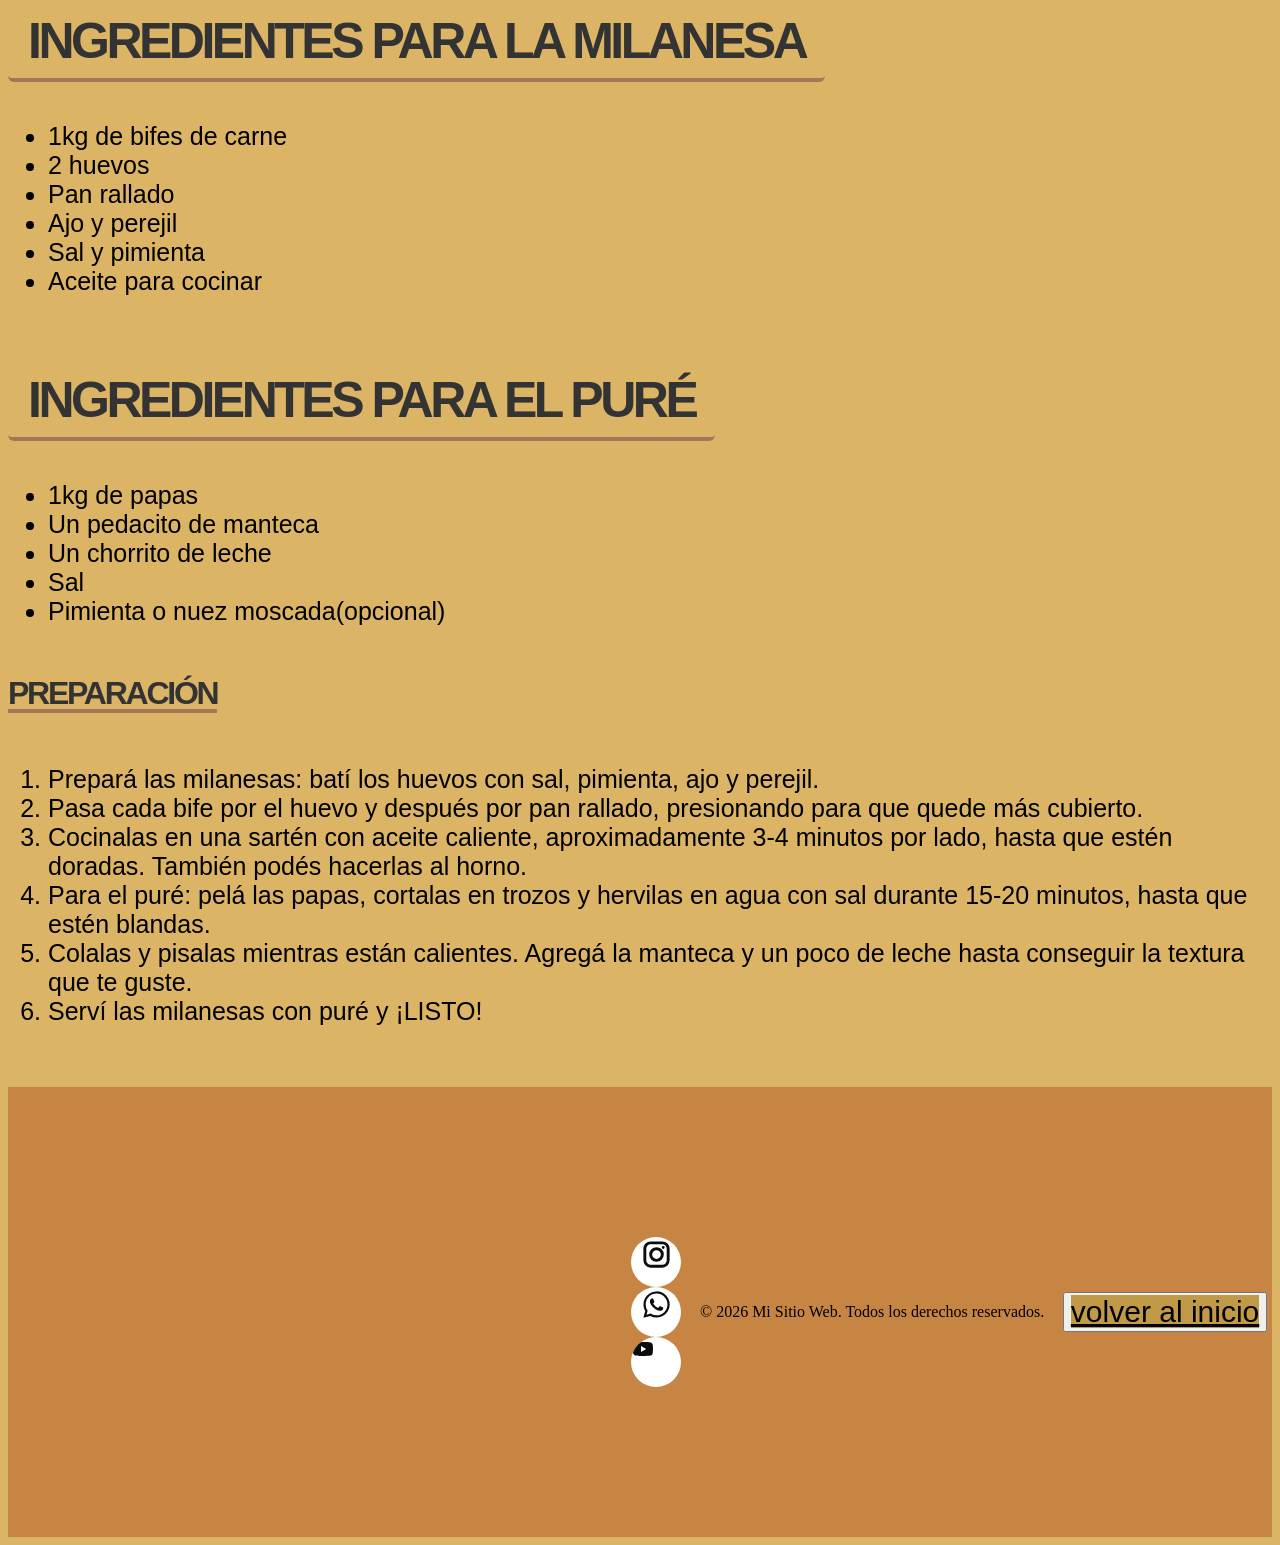
==== commit 91505f33: "Add files via upload" ====
--- a/index.html
+++ b/index.html
@@ -3,20 +3,24 @@
 <head>
     <meta charset="UTF-8">
     <meta name="viewport" content="width=device-width, initial-scale=1.0">
-    <title>Receta de milanesas de carne con puré</title>
+    <title>Milanesas con puré:una receta de toda la vida</title>
    
 
     <link rel="stylesheet" href="./css/estilos.css">
 </head>
 <body>
-     <header>
+  
+
+     <header id= "header">
          <img class="logo" src="https://encrypted-tbn0.gstatic.com/images?q=tbn:ANd9GcQjJ5oCtWvKdDjbY0Inl_Y6aD97vsXTcQCW7yUu3wiFOnrn5Z7jdgGBJLE&s=10" alt="la imágen no se encuentra disponible">
         <h1>Milanesas con puré:
 
 
          una receta de toda la vida</h1>
          <br>
-<div class="iconosderedes1">
+         <!-- instagram -->
+         
+         <a  target="_blank" href="https://www.instagram.com/"><div class="iconosderedes1">
   <div class="icons instaIcon">
     <p class="iconName">Instagram</p>
     <div class="icon insta">
@@ -38,8 +42,10 @@
       </svg>
     </div>
   </div>
- 
-  <div class="icons whatsapp">
+</a>
+<!-- whatsapp -->
+
+ <a  target="_blank" href="https://www.whatsapp.com/download"><div class="icons whatsapp">
     <p class="iconName">WhatsApp</p>
     <div class="icon whats">
       <svg
@@ -58,15 +64,15 @@
       </svg>
     </div>
   </div>
-  <div class="icons youtube">
+</a>
+
+<!-- youtube -->
+<a  target="_blank" href="https://www.youtube.com/"><div class="icons youtube">
     <p class="iconName">YouTube</p>
     <div class="icon tube">
       <svg
         xmlns="<iframe width="560" height="315" src="https://www.youtube.com/embed/bNbce92tBlc?si=nNAFLK2JY2BHB3V2" title="YouTube video player" frameborder="0" allow="accelerometer; autoplay; clipboard-write; encrypted-media; gyroscope; picture-in-picture; web-share" referrerpolicy="strict-origin-when-cross-origin" allowfullscreen></iframe>"
-        width="35"
-        height="35"
-        viewBox="0 0 24 24"
-        style="fill: currentColor;"
+       
       >
         <path
           d="M21.593 7.203a2.506 2.506 0 0 0-1.762-1.766C18.265 5.007 12 5 12 5s-6.264-.007-7.831.404a2.56 2.56 0 0 0-1.766 1.778c-.413 1.566-.417 4.814-.417 4.814s-.004 3.264.406 4.814c.23.857.905 1.534 1.763 1.765 1.582.43 7.83.437 7.83.437s6.265.007 7.831-.403a2.515 2.515 0 0 0 1.767-1.763c.414-1.565.417-4.812.417-4.812s.02-3.265-.407-4.831zM9.996 15.005l.005-6 5.207 3.005-5.212 2.995z"
@@ -77,10 +83,23 @@
   </div>
 </div>
 
+</a>
+  
       </header>
-
-
-
+ <!--zona de navegacion de la pagina-->
+   <nav>
+            <a target="_blank" href="contactos.html"><button type="button">Contactos</button></a>
+             <a href="#footer"><button type="button">Ver pie de página</a>
+             <a target="_blank"href="https://www.potrerodigital.org/"><button type="button">Potrero Digital</a>
+
+      </nav>
+
+
+     
+     
+
+
+<!-- informacion de adentro de la pagina web, imagenes, ingredientes y instrucciones-->
         <section>
 <img class="imagen" src="./imagenes/images.jfif" alt="la imágen no se encuentra disponible">
          <h2 class="titulointro">Introducción</h2>
@@ -136,13 +155,12 @@
          
 
 <br>
-<footer>
+<footer id="footer">
     
 <iframe class="mapa" title="Mapa de Argentina" src="https://www.google.com/maps/embed?pb=!1m18!1m12!1m3!1d26282021.581952877!2d-84.80968215747943!3d-36.47556660426065!2m3!1f0!2f0!3f0!3m2!1i1024!2i768!4f13.1!3m3!1m2!1s0x95bccaf5f5fdc667%3A0x3d2f77992af00fa8!2sArgentina!5e0!3m2!1ses-419!2sar!4v1792180603367!5m2!1ses-419!2sar" width="600" height="450" style="border:0;" allowfullscreen loading="lazy" referrerpolicy="strict-origin-when-cross-origin"></iframe>
 
-
-
-<div class="iconosderedes2">
+<!-- instagram footer-->
+<a target="_blank" href="https://www.instagram.com"><div class="iconosderedes2">
   <div class="icons instaIcon">
     <p class="iconName">Instagram</p>
     <div class="icon insta">
@@ -164,8 +182,10 @@
       </svg>
     </div>
   </div>
- 
-  <div class="icons whatsapp">
+</a>
+
+<!-- whatsapp footer -->
+<a target="_blank" href="https://www.whatsapp.com/download"><div class="icons whatsapp">
     <p class="iconName">WhatsApp</p>
     <div class="icon whats">
       <svg
@@ -184,7 +204,9 @@
       </svg>
     </div>
   </div>
-  <div class="icons youtube">
+</a>
+ 
+<a target="_blank" href="https://www.youtube.com"><div class="icons youtube">
     <p class="iconName">YouTube</p>
     <div class="icon tube">
       <svg
@@ -198,10 +220,11 @@
     </div>
   </div>
 </div>
-
+</a>
+  
 
 <p>&copy; 2026 Mi Sitio Web. Todos los derechos reservados.</p>
-
+<a class="volveralinicio"href="#header"><button type="button">volver al inicio</a>
 
 
 </footer>
--- a/css/estilos.css
+++ b/css/estilos.css
@@ -7,7 +7,7 @@
       display:flex;
       justify-content:center;
       align-items:center;     
-      flex-direction: column;     
+       
       margin: 0;
       animation: fadeIn 2s ease-in-out;
      }
@@ -20,7 +20,15 @@
          }
 
 body {background-color: #DCB465;}
-
+ 
+footer {
+        background-color: #b4592480;   
+        display: flex;
+        justify-content:space-around;
+        align-items: center;
+        flex-wrap: wrap;
+
+}
 
 .subtitulos {
               padding: 12px 20px;      /* Espacio interno arriba/abajo y a los lados */
@@ -30,7 +38,42 @@
             font-size: 50px;
 }
 
-
+nav{
+    background-color: #C86D33;
+    display: flex;
+    justify-content: space-around;
+    padding: 30px;
+    
+    
+    
+}
+
+.volveralinicio {
+                  font-size:30px;
+                  color: black;
+                  background-color: rgb(192, 154, 71);
+
+
+
+
+
+
+  
+}
+
+
+
+  nav button {
+  font-size: 30px;
+    background-color: rgb(192, 154, 71);
+    color:black
+  }
+
+  button:hover {
+
+    background-color: #C86D33;
+    
+  }
 
 h2 {
     font-family: 'Helvetica Neue', Helvetica, Arial, sans-serif;
@@ -48,7 +91,11 @@
 .listas {
     font-family: 'Comic Sans MS', 'Bubblegum Sans', cursive, sans-serif;
     font-size: 25px;
-        }
+    display: flex;
+    justify-content: center;
+    justify-content: space-around;
+    flex-direction: column;
+}
 
 
 .imagen {
@@ -59,9 +106,7 @@
         }
 
 
-div {
-    display: flow-root;
-    }
+
 
 .introparrafo {
                   text-align: justify;
@@ -84,7 +129,7 @@
 
 .imagen2 {
     border-radius: 20px;
-    width: 600px;
+    width: 400px;
     margin: 50px;
     float: right;
     display: block;
@@ -93,8 +138,148 @@
 
 .mapa{
     display: block;
-    
+     
     border-radius: 20px;
     width: 600px;
-    height: 450px;
-}+    height: 450px}
+
+    header {
+        display: flex;
+        justify-content: space-around;
+        align-items: center;
+        flex-wrap: wrap;
+        background-color: #b4592480;
+ 
+        
+    
+    }
+
+.logo {
+         border-radius: 50%;
+         
+
+
+
+
+
+}
+                  
+
+
+
+
+
+
+
+  
+.icons {
+  width: 50px;
+  height: 50px;
+  background: #fff;
+  border-radius: 50%;
+  cursor: pointer;
+  outline: none;
+  border: none;
+  z-index: -1;
+  text-align: center;
+  display:flex;
+  justify-content:center;
+  flex-direction:row;
+}
+.iconName {
+  position: absolute;
+  top: -40px;
+  font-size: 12px;
+  color: #fff;
+  transform: scale(0);
+  border-radius: 3px;
+  text-align: center;
+  padding: 3px;
+  transition: transform 0.3s ease;
+}
+
+.icons.instaIcon:hover .iconName {
+  transform: scale(1);
+  left: 15px;
+  background: linear-gradient(30deg, #0000ff, #f56040);
+}
+
+.icons.linkedin:hover .iconName {
+  transform: scale(1);
+  left: 106px;
+  background: #0274b3;
+}
+.icons.whatsapp:hover .iconName {
+  transform: scale(1);
+  right: 100px;
+  background: #25d366;
+}
+.icons.youtube:hover .iconName {
+  transform: scale(1);
+  right: 15px;
+  background: #ff0000;
+}
+.icon {
+  z-index: 1;
+  display: inline-block;
+  width: 100%;
+  height: 100%;
+  text-align: center;
+  border-radius: 50%;
+  position: relative;
+  overflow: hidden;
+  border: none;
+  outline: none;
+  transition: color 0.3s ease;
+  color: #0c0c0c;
+}
+.icon:hover {
+  color: #fff;
+}
+.icon::before {
+  content: "";
+  position: absolute;
+  bottom: 0;
+  left: 0;
+  width: 100%;
+  height: 0;
+  border-radius: 50%;
+  transform: rotateX(360deg);
+  transition: height 0.3s ease;
+  z-index: -1;
+}
+
+.icon:hover::before {
+  height: 100%;
+  z-index: 1;
+}
+.icon:hover {
+  box-shadow: 5px 5px 10px #181717ce;
+}
+
+.icon.tube::before {
+  z-index: -1;
+  background: red;
+}
+
+.icon.insta::before {
+  z-index: -1;
+  background: linear-gradient(40deg, #0000ff, #f56040);
+}
+
+.icon.link::before {
+  z-index: -1;
+  background: #0274b3;
+}
+
+.icon.whats::before {
+  z-index: -1;
+  background: #25d366;
+}
+
+
+
+
+
+
+
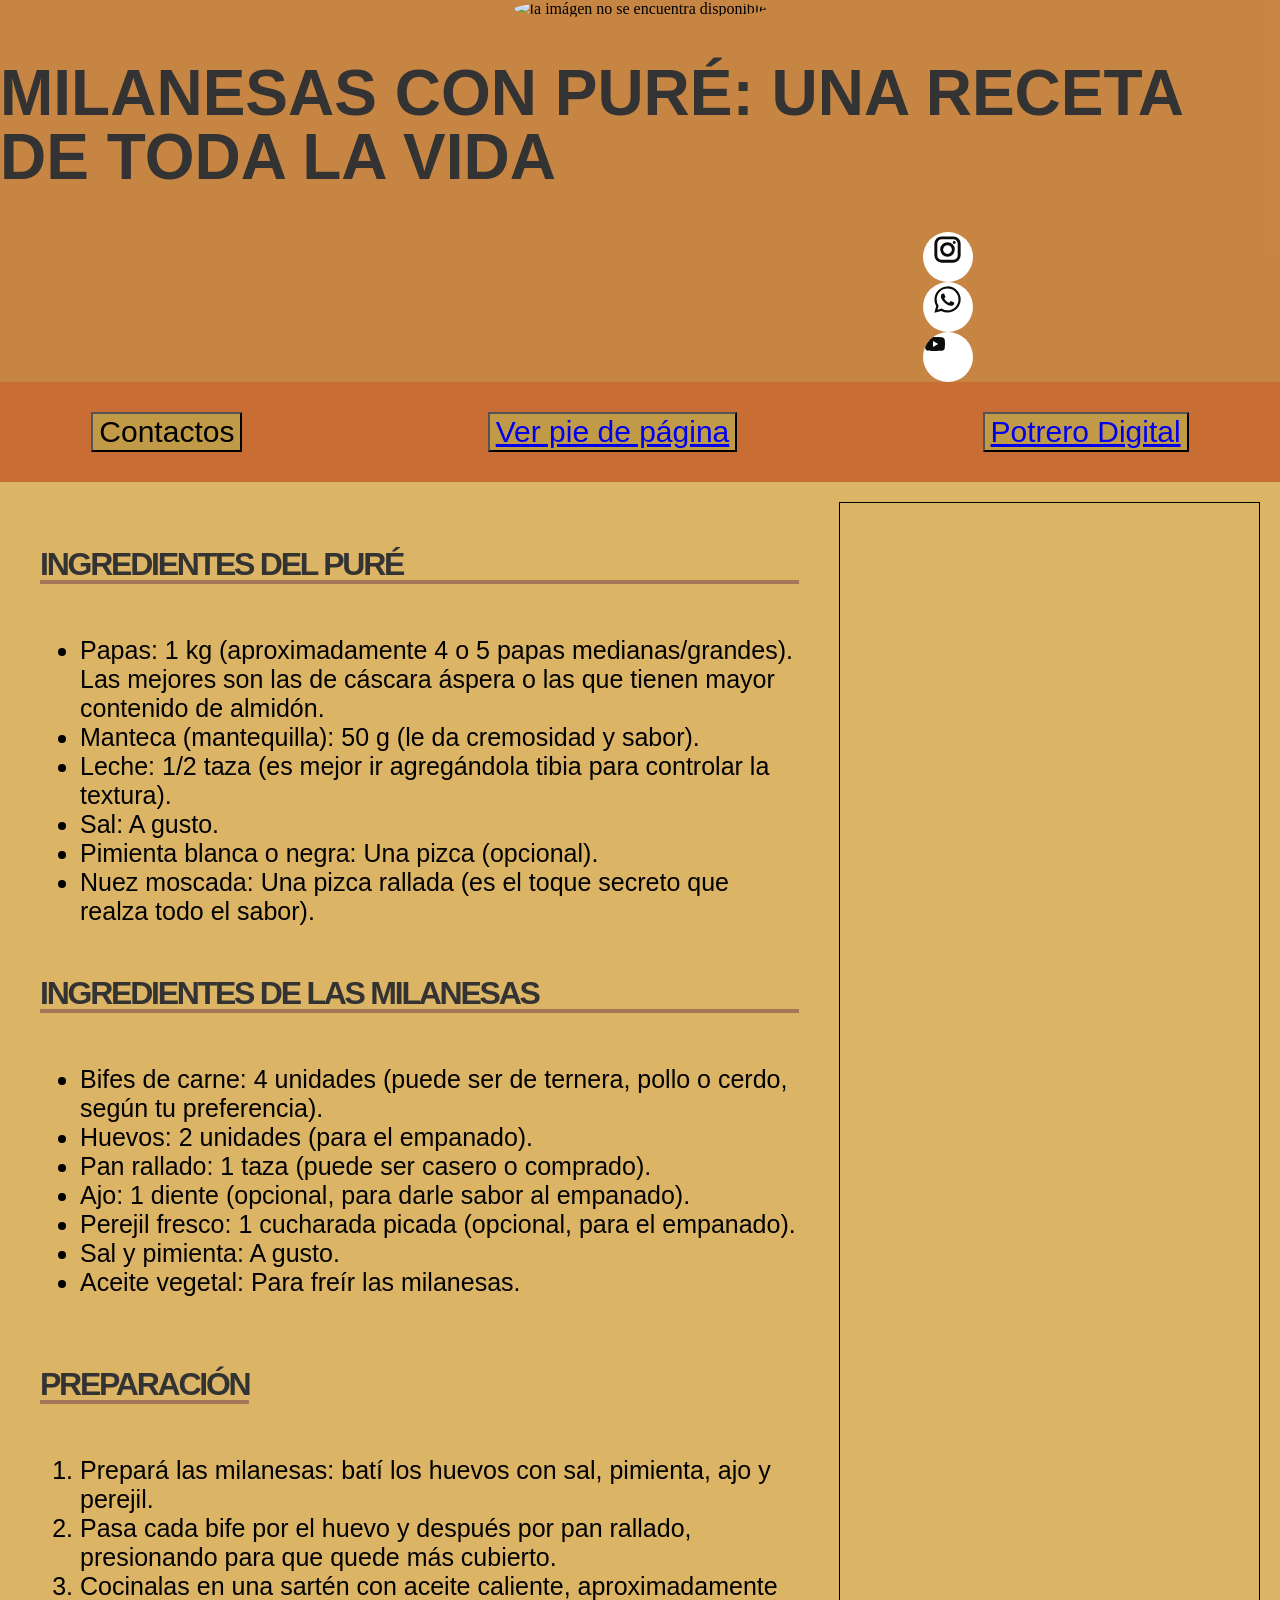
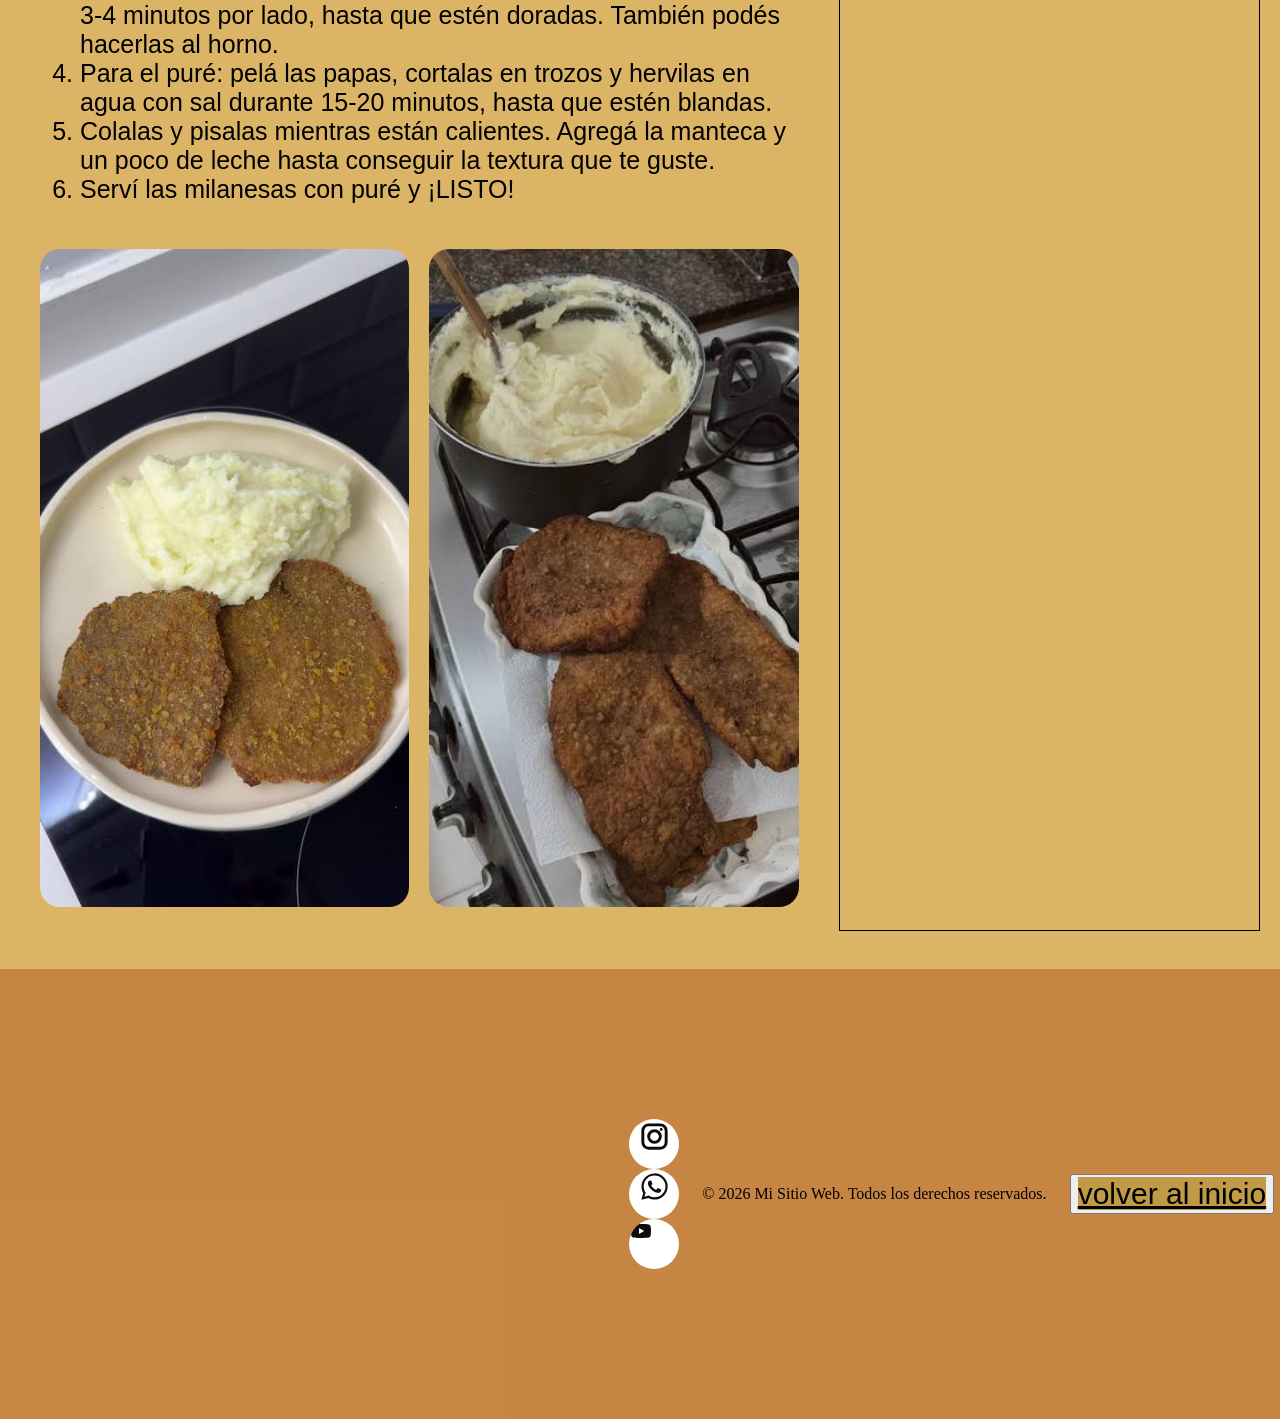
==== commit a3d00d9a: "Add files via upload" ====
--- a/index.html
+++ b/index.html
@@ -12,14 +12,14 @@
   
 
      <header id= "header">
-         <img class="logo" src="https://encrypted-tbn0.gstatic.com/images?q=tbn:ANd9GcQjJ5oCtWvKdDjbY0Inl_Y6aD97vsXTcQCW7yUu3wiFOnrn5Z7jdgGBJLE&s=10" alt="la imágen no se encuentra disponible">
+        <img class="logo" src="https://encrypted-tbn0.gstatic.com/images?q=tbn:ANd9GcQjJ5oCtWvKdDjbY0Inl_Y6aD97vsXTcQCW7yUu3wiFOnrn5Z7jdgGBJLE&s=10" alt="la imágen no se encuentra disponible">
         <h1>Milanesas con puré:
 
 
          una receta de toda la vida</h1>
          <br>
          <!-- instagram -->
-         
+     <div class="cssderedes">   
          <a  target="_blank" href="https://www.instagram.com/"><div class="iconosderedes1">
   <div class="icons instaIcon">
     <p class="iconName">Instagram</p>
@@ -84,7 +84,7 @@
 </div>
 
 </a>
-  
+  </div> 
       </header>
  <!--zona de navegacion de la pagina-->
    <nav>
@@ -93,66 +93,93 @@
              <a target="_blank"href="https://www.potrerodigital.org/"><button type="button">Potrero Digital</a>
 
       </nav>
-
-
-     
-     
-
-
-<!-- informacion de adentro de la pagina web, imagenes, ingredientes y instrucciones-->
-        <section>
-<img class="imagen" src="./imagenes/images.jfif" alt="la imágen no se encuentra disponible">
-         <h2 class="titulointro">Introducción</h2>
-         <p class="introparrafo">La milanesa con puré es uno de los platos más icónicos, tradicionales y queridos de la gastronomía cotidiana, especialmente en países como Argentina y Uruguay.
-          
-Consiste en un filete de carne (generalmente de ternera o pollo) pasado por huevo y empanado, frito o al horno hasta quedar dorado y crujiente, acompañado por un cremoso puré de papas casero. Es el clásico ejemplo de "comfort food" o comida de hogar: un plato sencillo, reconfortante y lleno de sabor que evoca reuniones familiares y almuerzos de domingo.</p>
-
-       
-
-
-
-
-<img src="./imagenes/images2.jfif" alt="la imágen no se encuentra disponible" class="imagen2">
-        <br>
-        <h2 class="subtitulos">Ingredientes para la milanesa</h2>
-        <ul class="listas">
-            <li>1kg de bifes de carne</li>
-            <li>2 huevos</li>
-            <li>Pan rallado</li>
-            <li>Ajo y perejil</li>
-            <li>Sal y pimienta</li>
-           <li>Aceite para cocinar</li>
-    
-        </ul>
-
-<h2 class="subtitulos">Ingredientes para el puré</h2>
-<ul class="listas">
-    <li>1kg de papas</li>
-    <li>Un pedacito de manteca</li>
-    <li>Un chorrito de leche</li>
-    <li>Sal</li>
-    <li>Pimienta o nuez moscada(opcional)</li>
-
-</ul>
-
-<h2>Preparación</h2>
-    <ol class="listas">
+ 
+<main class="contenedor-principal">
+    <section>
+        <div class="listas">
+                                      <h2>Ingredientes del puré</h2>
+                                  <ul> 
+                                   <li>Papas: 1 kg (aproximadamente 4 o 5 papas medianas/grandes). Las mejores son las de cáscara áspera o las que tienen mayor contenido de almidón.</li>
+                                   <li>Manteca (mantequilla): 50 g (le da cremosidad y sabor).</li>
+                                   <li>Leche: 1/2 taza (es mejor ir agregándola tibia para controlar la textura).</li>
+
+                                    <li>Sal: A gusto.</li>
+
+                                    <li>Pimienta blanca o negra: Una pizca (opcional).</li>
+
+                                    <li>Nuez moscada: Una pizca rallada (es el toque secreto que realza todo el sabor).</li>
+
+                                  </ul>
+ 
+                                   <h2>Ingredientes de las milanesas</h2>
+                                  <ul>
+                                    <li>Bifes de carne: 4 unidades (puede ser de ternera, pollo o cerdo, según tu preferencia).</li>
+
+                                    <li>Huevos: 2 unidades (para el empanado).</li>
+
+                                    <li>Pan rallado: 1 taza (puede ser casero o comprado).</li>
+
+                                    <li>Ajo: 1 diente (opcional, para darle sabor al empanado).</li>
+
+                                    <li>Perejil fresco: 1 cucharada picada (opcional, para el empanado).</li>
+
+                                    <li>Sal y pimienta: A gusto.</li>
+
+                                    <li>Aceite vegetal: Para freír las milanesas.</li>
+
+                                        </ul>
+
+
+
+
+
+        </div>
+        <div class="preparacion">
+                                      <h2>Preparación</h2>
+                                  <ol class="listas">
         <li>Prepará las milanesas: batí los huevos con sal, pimienta, ajo y perejil.</li>
         <li>Pasa cada bife por el huevo y después por pan rallado, presionando para que quede más cubierto.</li>
         <li>Cocinalas en una sartén con aceite caliente, aproximadamente 3-4 minutos por lado, hasta que estén doradas. También podés hacerlas al horno.</li>
         <li>Para el puré: pelá las papas, cortalas en trozos y hervilas en agua con sal durante 15-20 minutos, hasta que estén blandas.</li>
         <li>Colalas y pisalas mientras están calientes. Agregá la manteca y un poco de leche hasta conseguir la textura que te guste.</li>
         <li>Serví las milanesas con puré y ¡LISTO!</li>
-    </ol>
-    
-    
-    
-    
-<br>
-
-        </section>
+                                  </ol>
+                                      
+        </div>
+        <div class="contenedor-fotos">
+            <div class="foto">
+
+             <img class="foto" src="./imagenes/images.jfif" alt="la imágen no se encuentra disponible">
+
+            </div>
+            <div class="foto">
+              
+              <img class="foto" src="./imagenes/images2.jfif" alt="la imágen no se encuentra disponible">
+
+            </div>
+        </div>
+    </section>
+
+    <aside>
+        <div class="videos">
+
+<iframe width="560" height="315" src="https://www.youtube.com/embed/kAPJFPYVQZM?si=8rllc0C8HGGlPsPW" title="YouTube video player" frameborder="0" allow="accelerometer; autoplay; clipboard-write; encrypted-media; gyroscope; picture-in-picture; web-share" referrerpolicy="strict-origin-when-cross-origin" allowfullscreen></iframe>
+
+        </div>
+        <div class="videos">
           
-         
+<iframe width="560" height="315" src="https://www.youtube.com/embed/bNbce92tBlc?si=EHlrTusC4O2OILjQ" title="YouTube video player" frameborder="0" allow="accelerometer; autoplay; clipboard-write; encrypted-media; gyroscope; picture-in-picture; web-share" referrerpolicy="strict-origin-when-cross-origin" allowfullscreen></iframe>
+
+        </div>
+        <div class="videos">
+
+<iframe width="560" height="315" src="https://www.youtube.com/embed/OMCTJGFiIxo?si=e0Jfc0baBL0KqEWj" title="YouTube video player" frameborder="0" allow="accelerometer; autoplay; clipboard-write; encrypted-media; gyroscope; picture-in-picture; web-share" referrerpolicy="strict-origin-when-cross-origin" allowfullscreen></iframe>
+
+        </div>
+    </aside>
+</main>
+
+
 
 <br>
 <footer id="footer">
--- a/css/estilos.css
+++ b/css/estilos.css
@@ -8,18 +8,21 @@
       justify-content:center;
       align-items:center;     
        
-      margin: 0;
+     
       animation: fadeIn 2s ease-in-out;
      }
 
-.primero {
-           text-align: center;
-           font-size: 30px;
-           font-family: 'Helvetica Neue', Helvetica, Arial, sans-serif;  
-           color: #333333;
-         }
-
-body {background-color: #DCB465;}
+
+
+body {
+  background-color: #DCB465;
+  margin: 0;
+  box-sizing: border-box;
+}
+
+*, *::before, *::after {
+  box-sizing: inherit;
+}
  
 footer {
         background-color: #b4592480;   
@@ -30,13 +33,7 @@
 
 }
 
-.subtitulos {
-              padding: 12px 20px;      /* Espacio interno arriba/abajo y a los lados */
-            border-radius: 6px;      /* Esquinas redondeadas */
-            margin-bottom: 15px;
-            font-family: 'Helvetica Neue', Helvetica, Arial, sans-serif;
-            font-size: 50px;
-}
+
 
 nav{
     background-color: #C86D33;
@@ -53,13 +50,11 @@
                   color: black;
                   background-color: rgb(192, 154, 71);
 
-
-
-
-
-
-  
-}
+}
+
+
+                      
+
 
 
 
@@ -98,50 +93,17 @@
 }
 
 
-.imagen {
-    border-radius: 20px;
-    width: 400px;
-    padding: 10px;
-    float: left;
-        }
-
-
-
-
-.introparrafo {
-                  text-align: justify;
-                  margin-top: 0;
-                  font-family: 'Comic Sans MS', 'Bubblegum Sans', cursive, sans-serif;
-                  font-size: 25px;
-              }
-
-
-
-
-
-.video {
-    display: block;
-    margin: 0 auto;
-   border-radius: 20px;
-    width: 560px;
-    height: 315px;
-}
-
-.imagen2 {
-    border-radius: 20px;
-    width: 400px;
-    margin: 50px;
-    float: right;
-    display: block;
-        }
+
 
 
 .mapa{
     display: block;
      
     border-radius: 20px;
-    width: 600px;
-    height: 450px}
+  width: min(600px, 100%);
+  height: auto;
+  aspect-ratio: 4 / 3;
+}
 
     header {
         display: flex;
@@ -156,21 +118,8 @@
 
 .logo {
          border-radius: 50%;
-         
-
-
-
-
-
-}
-                  
-
-
-
-
-
-
-
+        
+}
   
 .icons {
   width: 50px;
@@ -186,6 +135,7 @@
   justify-content:center;
   flex-direction:row;
 }
+
 .iconName {
   position: absolute;
   top: -40px;
@@ -278,8 +228,177 @@
 }
 
 
-
-
-
-
-
+/* Contenedor principal que envuelve al section y al aside en fila */
+.contenedor-principal {
+    display: flex;
+    gap: 20px; /* Espacio entre el section y el aside */
+  width: 100%;
+  max-width: none;
+  box-sizing: border-box;
+    padding: 20px;
+}
+
+/* --- SECCIÓN PRINCIPAL (IZQUIERDA) --- */
+section {
+    display: flex;
+    flex-direction: column; /* Apila sus elementos hijos en columna */
+    gap: 20px; /* Espacio vertical entre ingredientes, preparación y fotos */
+    flex: 2; /* Ocupa el doble de espacio horizontal que el aside */
+    
+    padding: 20px;
+}
+
+.ingredientes {
+    width: 100%;
+    height: 150px;
+    
+}
+
+.preparacion {
+    width: 100%;
+    height: 150px;
+    
+}
+
+/* Contenedor auxiliar para poner las dos fotos una al lado de la otra */
+.contenedor-fotos {
+    display: flex;
+    gap: 20px; /* Espacio entre las dos fotos */
+}
+
+.foto {
+    flex: 1; /* Ambas fotos ocupan el mismo ancho disponible */
+    height: 80px;
+    
+}
+
+
+/* --- ASIDE (DERECHA) --- */
+aside {
+    display: flex;
+    flex-direction: column; /* Apila los videos en columna */
+    justify-content: space-between; /* Distribuye los espacios equitativamente */
+    gap: 20px;
+    flex: 1; /* Ocupa la mitad del ancho del section */
+    border: 1px solid black; /* Opcional: para visualizar el contenedor */
+    padding: 20px;
+}
+
+.videos {
+    width: 100%;
+    height: 100px;
+
+}
+
+
+
+.ingredientes {
+    width: 100%;
+    height: auto;                     /* Cambiado de 150px a auto */
+    min-height: fit-content;          /* Se adapta dinámicamente */
+    
+}
+
+.preparacion {
+    width: 100%;
+    height: auto !important;          /* Anula cualquier altura fija anterior */
+    min-height: fit-content;          /* Crece de forma automática según el texto */
+    overflow: visible;                /* Evita que el contenido desborde visualmente */
+    
+}
+
+
+
+.videos {
+    
+                         /* Cambiado de 100px a auto para que entre el iframe de YouTube */
+    width: 100%;
+    height: auto;                     /* Evita alturas fijas erróneas */
+    
+    display: flex;
+    
+    align-items: center;
+    overflow: hidden;
+    border-radius: 12px;
+    
+    justify-content: center;
+}
+
+/* Asegurar que los iframes dentro de los videos se adapten bien */
+.videos iframe {
+    max-width: 100%;
+    width: 100% !important;           /* Ocupa todo el ancho disponible */
+    aspect-ratio: 16 / 9;
+    height: auto !important;
+    border: none;
+    border-radius: 10px;
+}
+
+.foto {
+    flex: 1; 
+    height: auto;                     /* Cambiado de 80px a auto */
+    
+}
+
+.foto img {
+    width: 100%;
+    height: auto;                     /* Hace que la imagen sea responsive y no se deforme */
+    border-radius: 20px;
+}
+
+
+.videos {
+    width: 100%;
+    height: auto;                     /* Cambiado de 100px a auto para que se adapte al video */
+    
+    display: flex;
+    justify-content: center;
+    align-items: center;
+    overflow: hidden;                 /* Evita cualquier desbordamiento visual */
+    padding: 10px;
+}
+
+/* Hace que el iframe de YouTube sea responsivo y entre en el cuadro */
+.videos iframe {
+    width: 100%;                      /* Se adapta al ancho del contenedor */
+    max-width: 100%;
+  height: auto;
+  aspect-ratio: 16 / 9;
+    border-radius: 10px;              /* Opcional: bordes redondeados para que se vea más prolijo */
+}
+
+@media (max-width: 900px) {
+  .contenedor-principal {
+    flex-direction: column;
+  }
+
+  section,
+  aside {
+    width: 100%;
+  }
+
+  nav {
+    flex-wrap: wrap;
+    gap: 12px;
+  }
+
+  nav button {
+    font-size: clamp(18px, 3vw, 30px);
+  }
+
+  h1 {
+    font-size: clamp(2rem, 6vw, 4rem);
+  }
+}
+
+
+
+
+
+.cssderedes {
+              
+display: flex;
+  flex-direction: row;              
+
+}
+
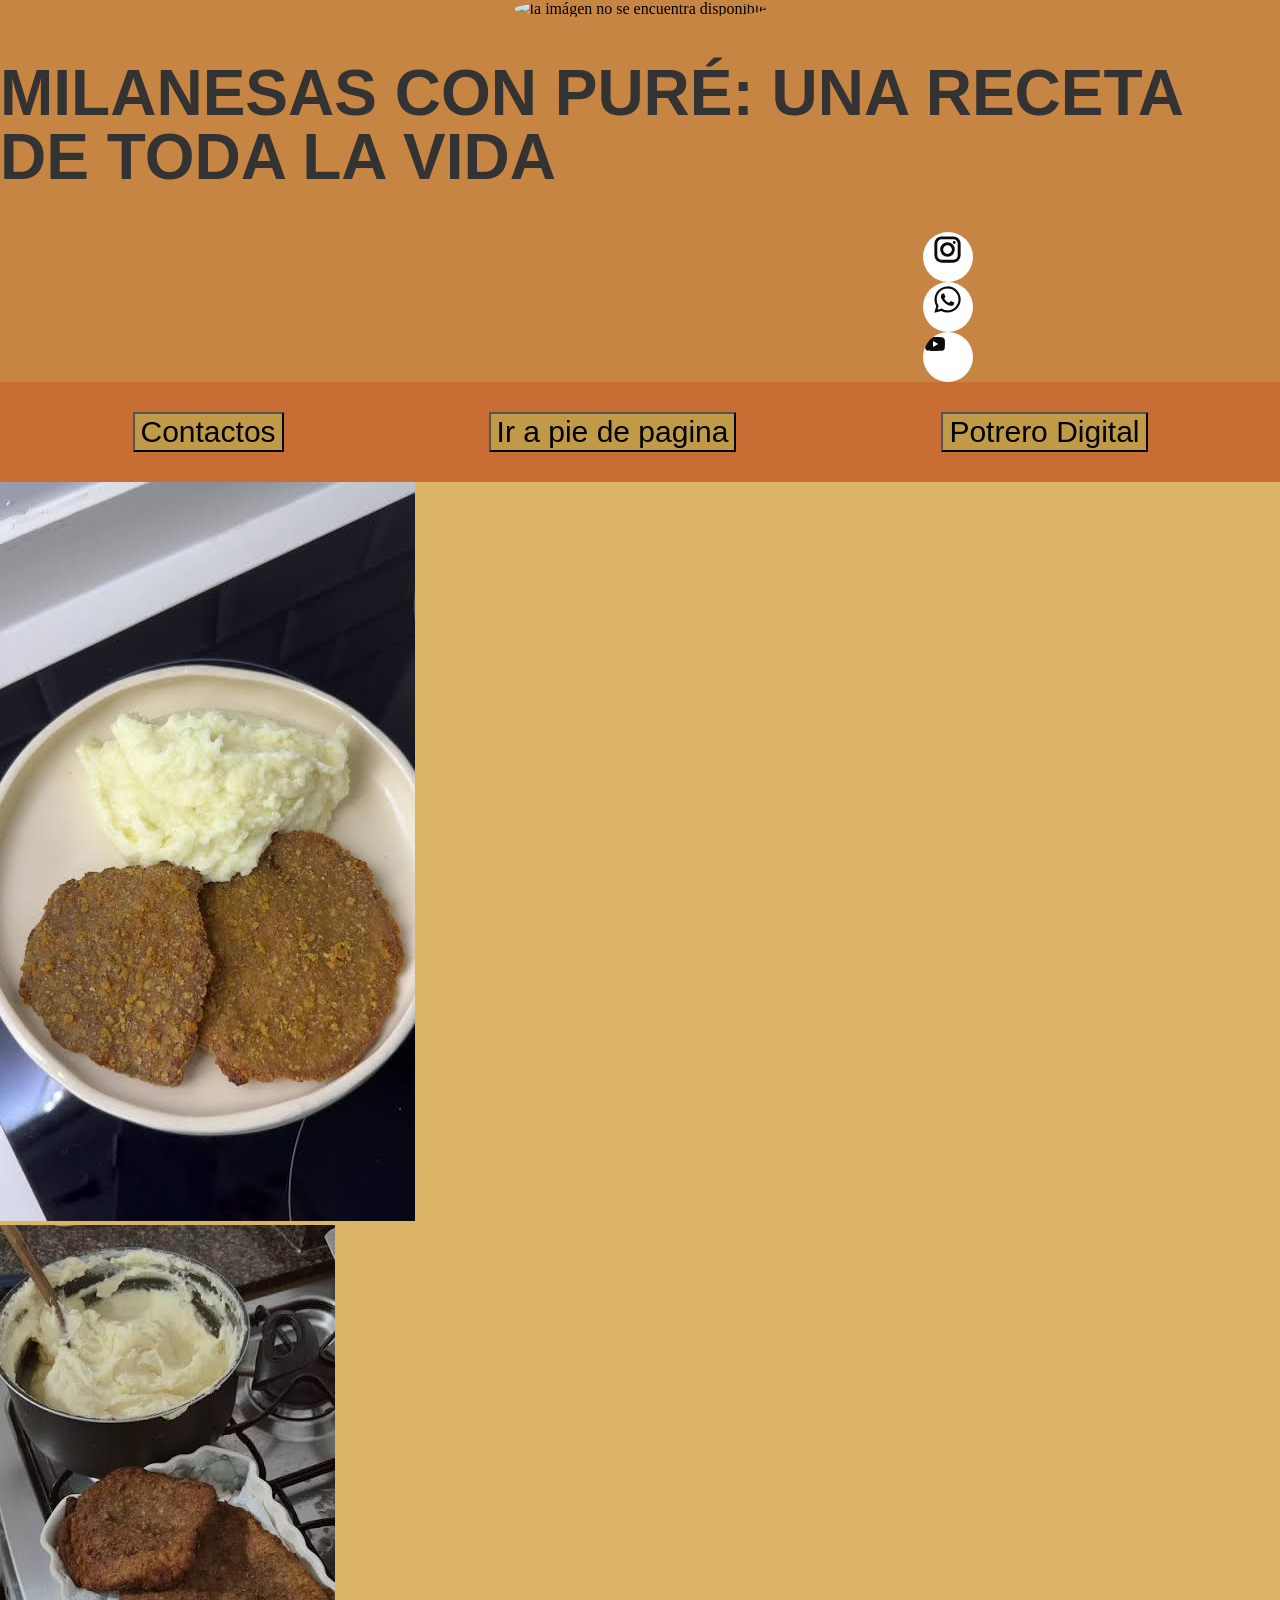
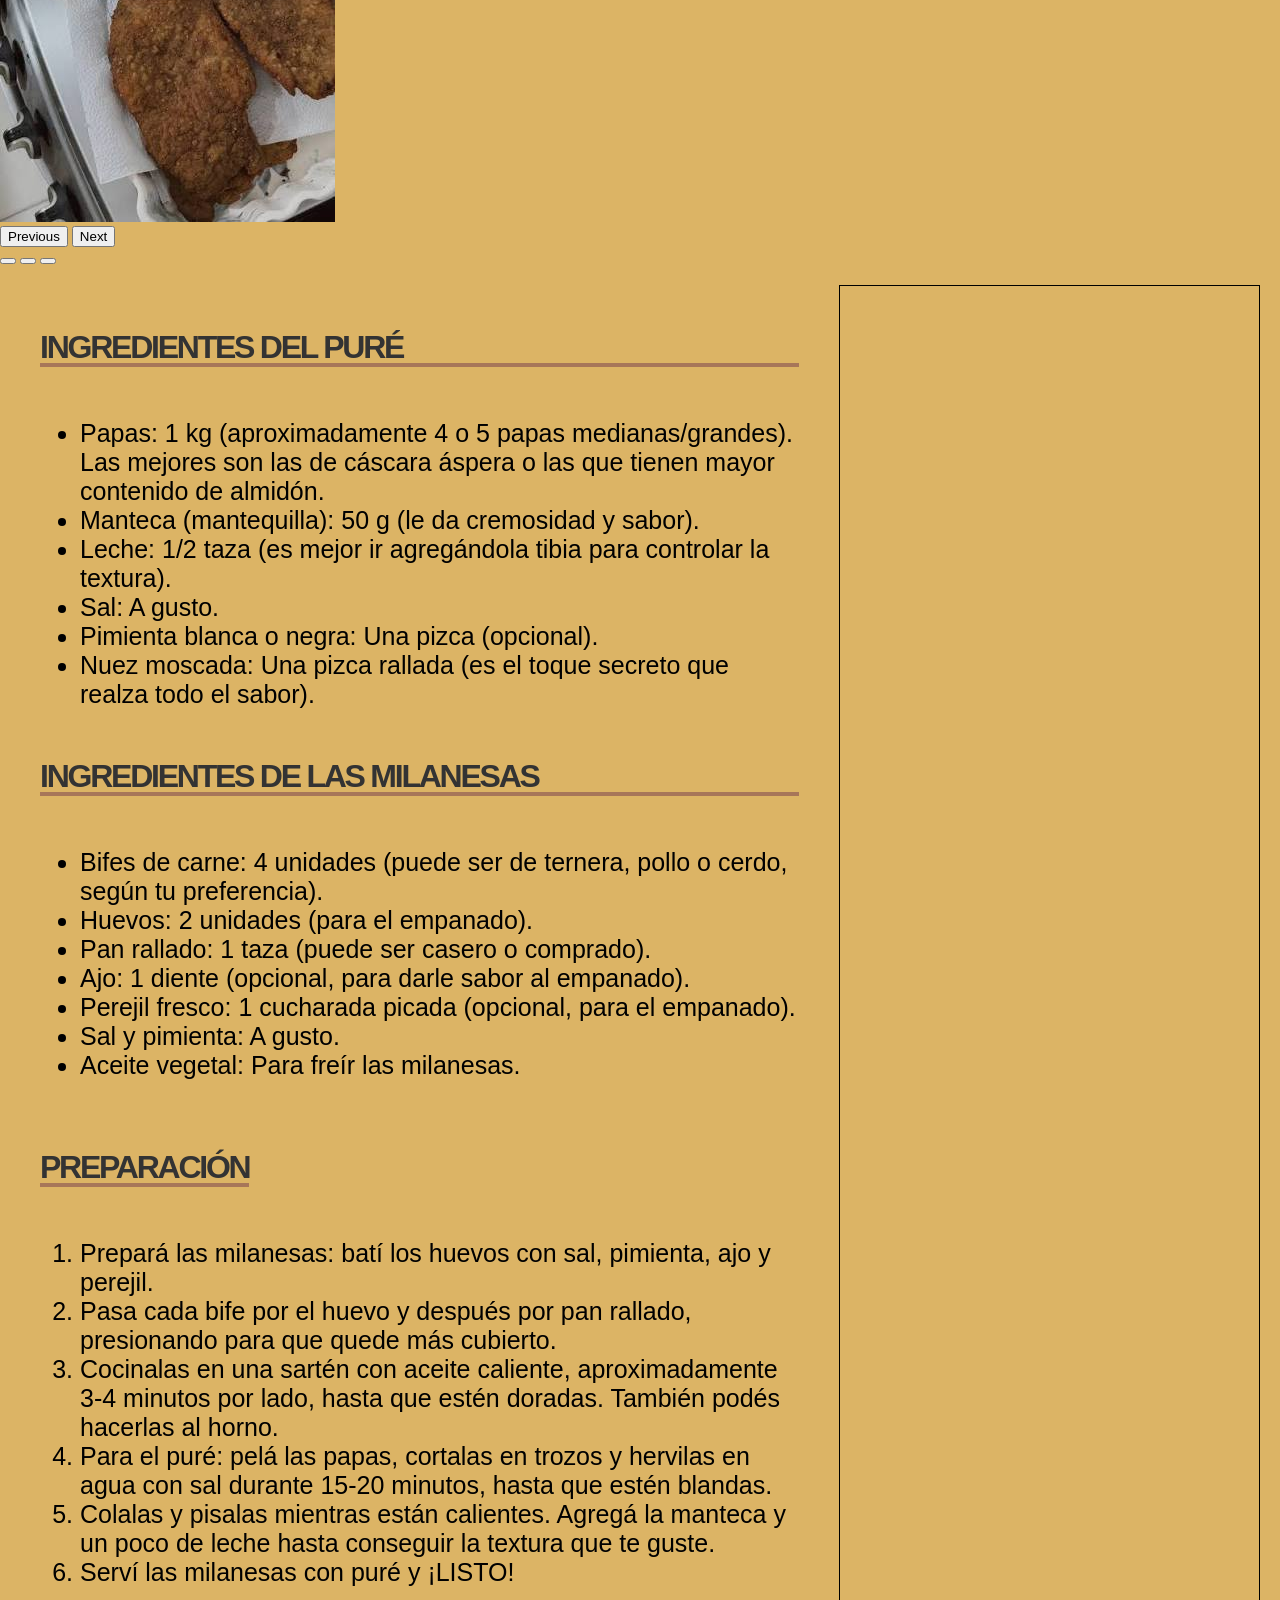
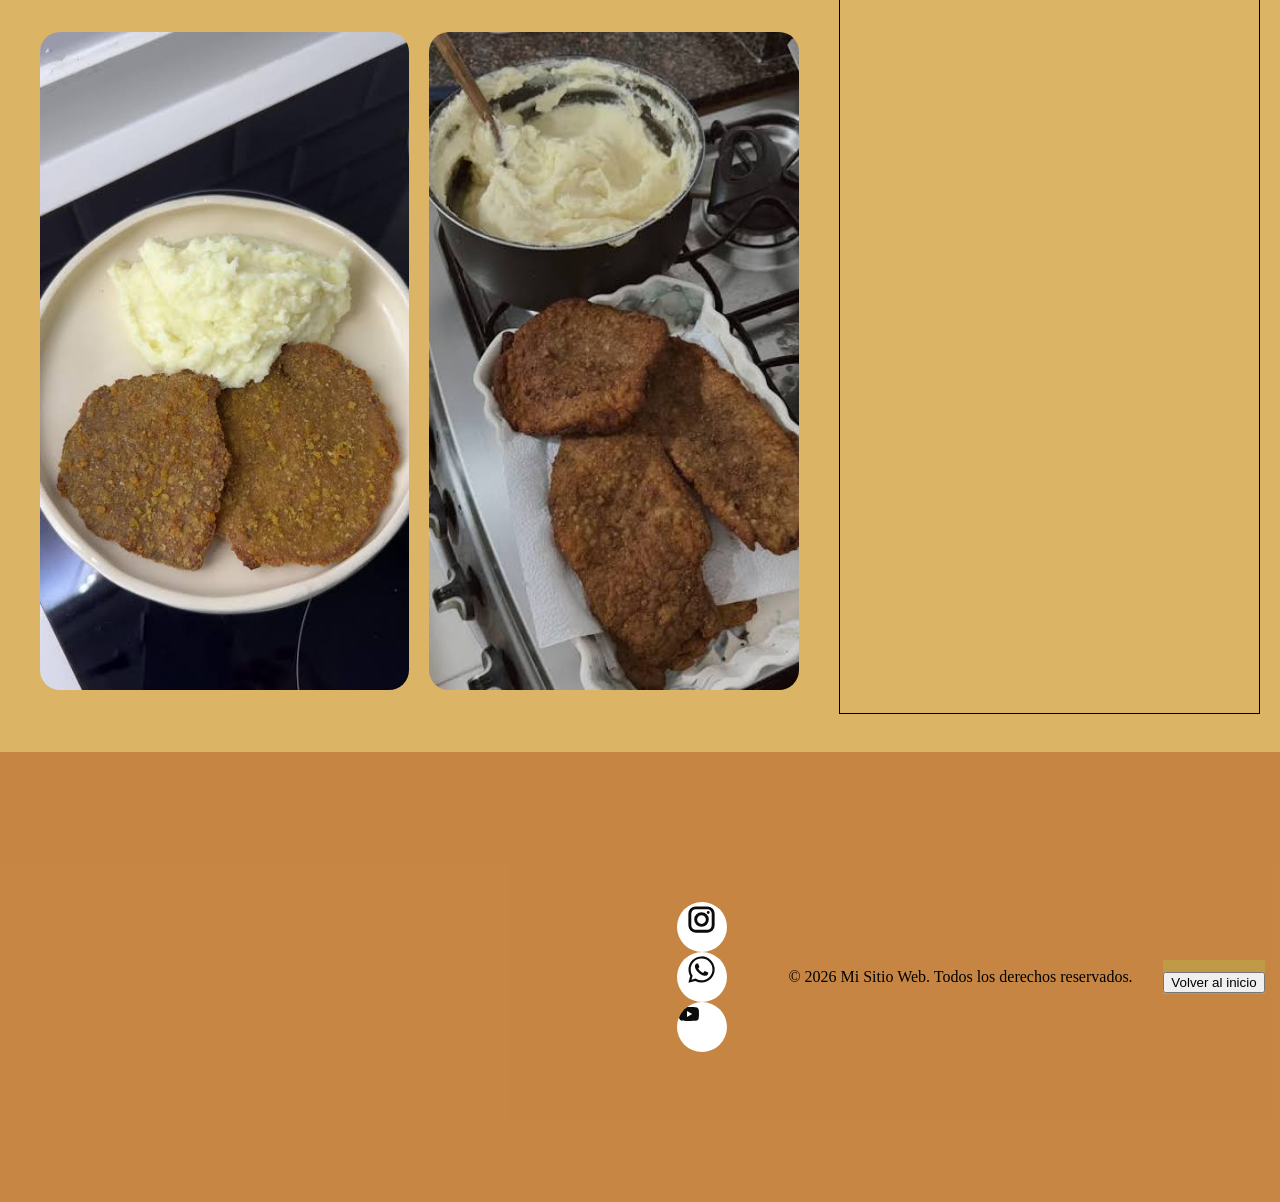
==== commit 43b5c825: "Add files via upload" ====
--- a/index.html
+++ b/index.html
@@ -7,6 +7,7 @@
    
 
     <link rel="stylesheet" href="./css/estilos.css">
+    <link href="https://cdn.jsdelivr.net/npm/bootstrap@6.0.0-alpha.1/dist/css/bootstrap.min.css" rel="stylesheet" integrity="sha384-B/GM4XqrwHnWXNOWMbloTmrYXZg10cakYGmpfsR/bbzQ6JAJI4ihuyADKLnBgrCe" crossorigin="anonymous">
 </head>
 <body>
   
@@ -88,12 +89,42 @@
       </header>
  <!--zona de navegacion de la pagina-->
    <nav>
-            <a target="_blank" href="contactos.html"><button type="button">Contactos</button></a>
-             <a href="#footer"><button type="button">Ver pie de página</a>
-             <a target="_blank"href="https://www.potrerodigital.org/"><button type="button">Potrero Digital</a>
+            <a target="_blank" href="contactos.html"><button type="button" class="btn-solid theme-warning">Contactos</button></a>
+             <a href="#footer"><button type="button" class="btn-solid theme-warning"> Ir a pie de pagina</button></a>
+             <a target="_blank"href="https://www.potrerodigital.org/"><button type="button" class="btn-solid theme-warning">Potrero Digital</button></a>
 
       </nav>
  
+<div id="carouselExample" class="carousel carousel-overlay slide">
+  <div class="carousel-inner rounded-5">
+    <div class="carousel-item active">
+      <img src="./imagenes/images.jfif" class="d-block w-20" alt="...">
+    </div>
+    <div class="carousel-item">
+      <img src="./imagenes/images2.jfif" class="d-block w-20" alt="...">
+    </div>
+   
+  </div>
+  <div class="carousel-overlay-controls">
+    <div>
+      <button class="btn-icon btn-sm btn-subtle theme-secondary" type="button" data-bs-target="#carouselExample" data-bs-slide="prev">
+        <span class="carousel-icon-prev" aria-hidden="true"></span>
+        <span class="visually-hidden">Previous</span>
+      </button>
+      <button class="btn-icon btn-sm btn-subtle theme-secondary" type="button" data-bs-target="#carouselExample" data-bs-slide="next">
+        <span class="carousel-icon-next" aria-hidden="true"></span>
+        <span class="visually-hidden">Next</span>
+      </button>
+    </div>
+    <div class="carousel-indicators">
+      <button type="button" data-bs-target="#carouselExample" data-bs-slide-to="0" class="active" aria-current="true" aria-label="Slide 1"></button>
+      <button type="button" data-bs-target="#carouselExample" data-bs-slide-to="1" aria-label="Slide 2"></button>
+      <button type="button" data-bs-target="#carouselExample" data-bs-slide-to="2" aria-label="Slide 3"></button>
+    </div>
+  </div>
+</div>
+
+
 <main class="contenedor-principal">
     <section>
         <div class="listas">
@@ -251,10 +282,13 @@
   
 
 <p>&copy; 2026 Mi Sitio Web. Todos los derechos reservados.</p>
-<a class="volveralinicio"href="#header"><button type="button">volver al inicio</a>
+<a class="volveralinicio"href="#header"><button type="button" class="btn-solid theme-warning">Volver al inicio</button></a>
 
 
 </footer>
+
+<script type="module" src="https://cdn.jsdelivr.net/npm/bootstrap@6.0.0-alpha.1/dist/js/bootstrap.bundle.min.js" integrity="sha384-1a/pXj49ZQ1aHEmrJ+gMw1otqoVsYwlEnlD8mIfY2TV03r20Y0CN7uqx1tQogjPL" crossorigin="anonymous"></script>
+
 </body>
 </html>
 
--- a/css/estilos.css
+++ b/css/estilos.css
@@ -402,3 +402,77 @@
 
 }
 
+/* Evita desbordamientos en pantallas estrechas y adapta medios al contenedor. */
+img,
+iframe,
+video {
+  max-width: 100%;
+}
+
+
+aside {
+  min-width: 0;
+}
+
+@media (max-width: 600px) {
+  header {
+    gap: 12px;
+    padding: 16px;
+  }
+
+  h1 {
+    font-size: clamp(1.75rem, 9vw, 3rem);
+    text-align: center;
+  }
+
+  nav {
+    justify-content: center;
+    flex-wrap: wrap;
+    gap: 10px;
+    padding: 16px;
+  }
+
+  
+  .contenedor-principal {
+    flex-direction: column;
+    gap: 12px;
+    padding: 12px;
+  }
+
+  
+  aside {
+    width: 100%;
+    padding: 12px;
+  }
+
+  .contenedor-fotos {
+    flex-wrap: wrap;
+    gap: 12px;
+  }
+
+  .foto {
+    flex: 1 1 180px;
+  }
+
+  .listas {
+    font-size: clamp(16px, 4.5vw, 22px);
+    overflow-wrap: anywhere;
+  }
+
+  h2 {
+    font-size: clamp(1.35rem, 6vw, 2rem);
+    overflow-wrap: anywhere;
+  }
+
+  footer {
+    gap: 12px;
+    padding: 12px;
+  }
+
+  .cssderedes {
+    flex-wrap: wrap;
+    justify-content: center;
+    gap: 12px;
+  }
+}
+
